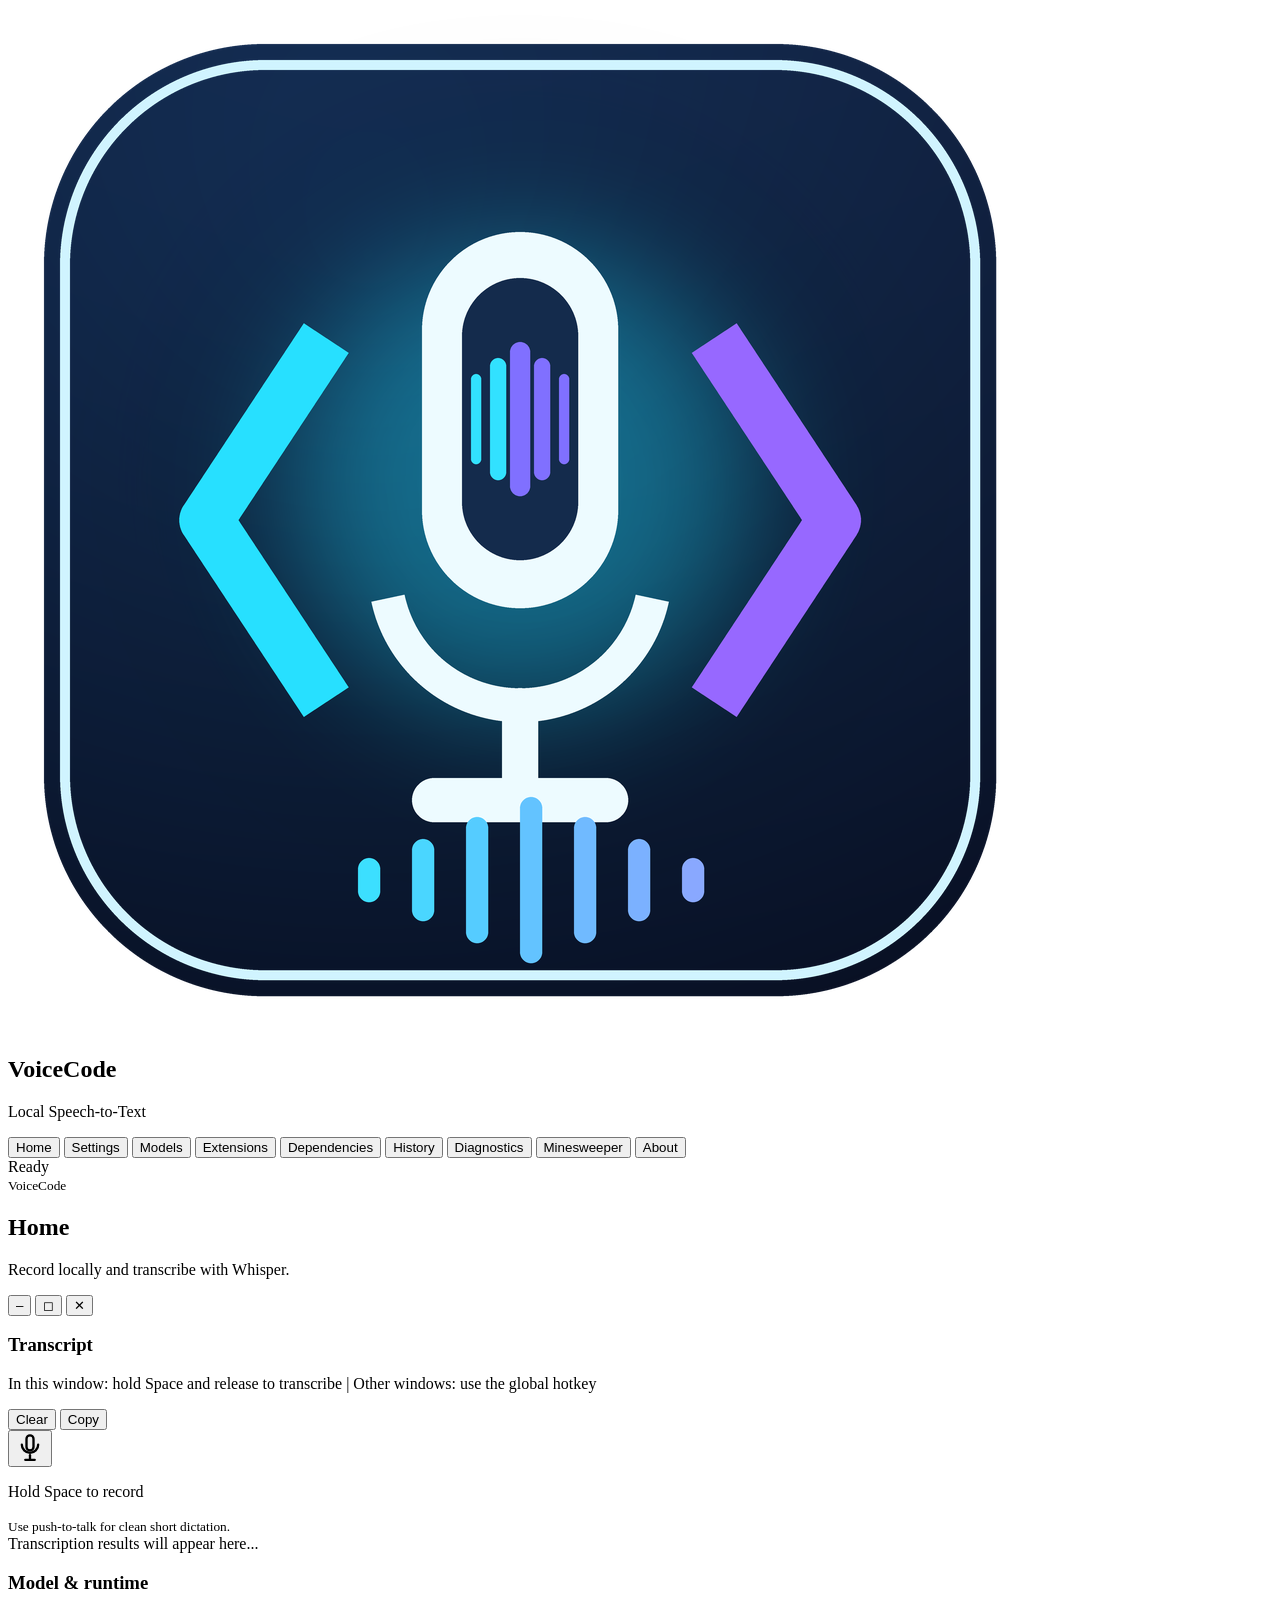
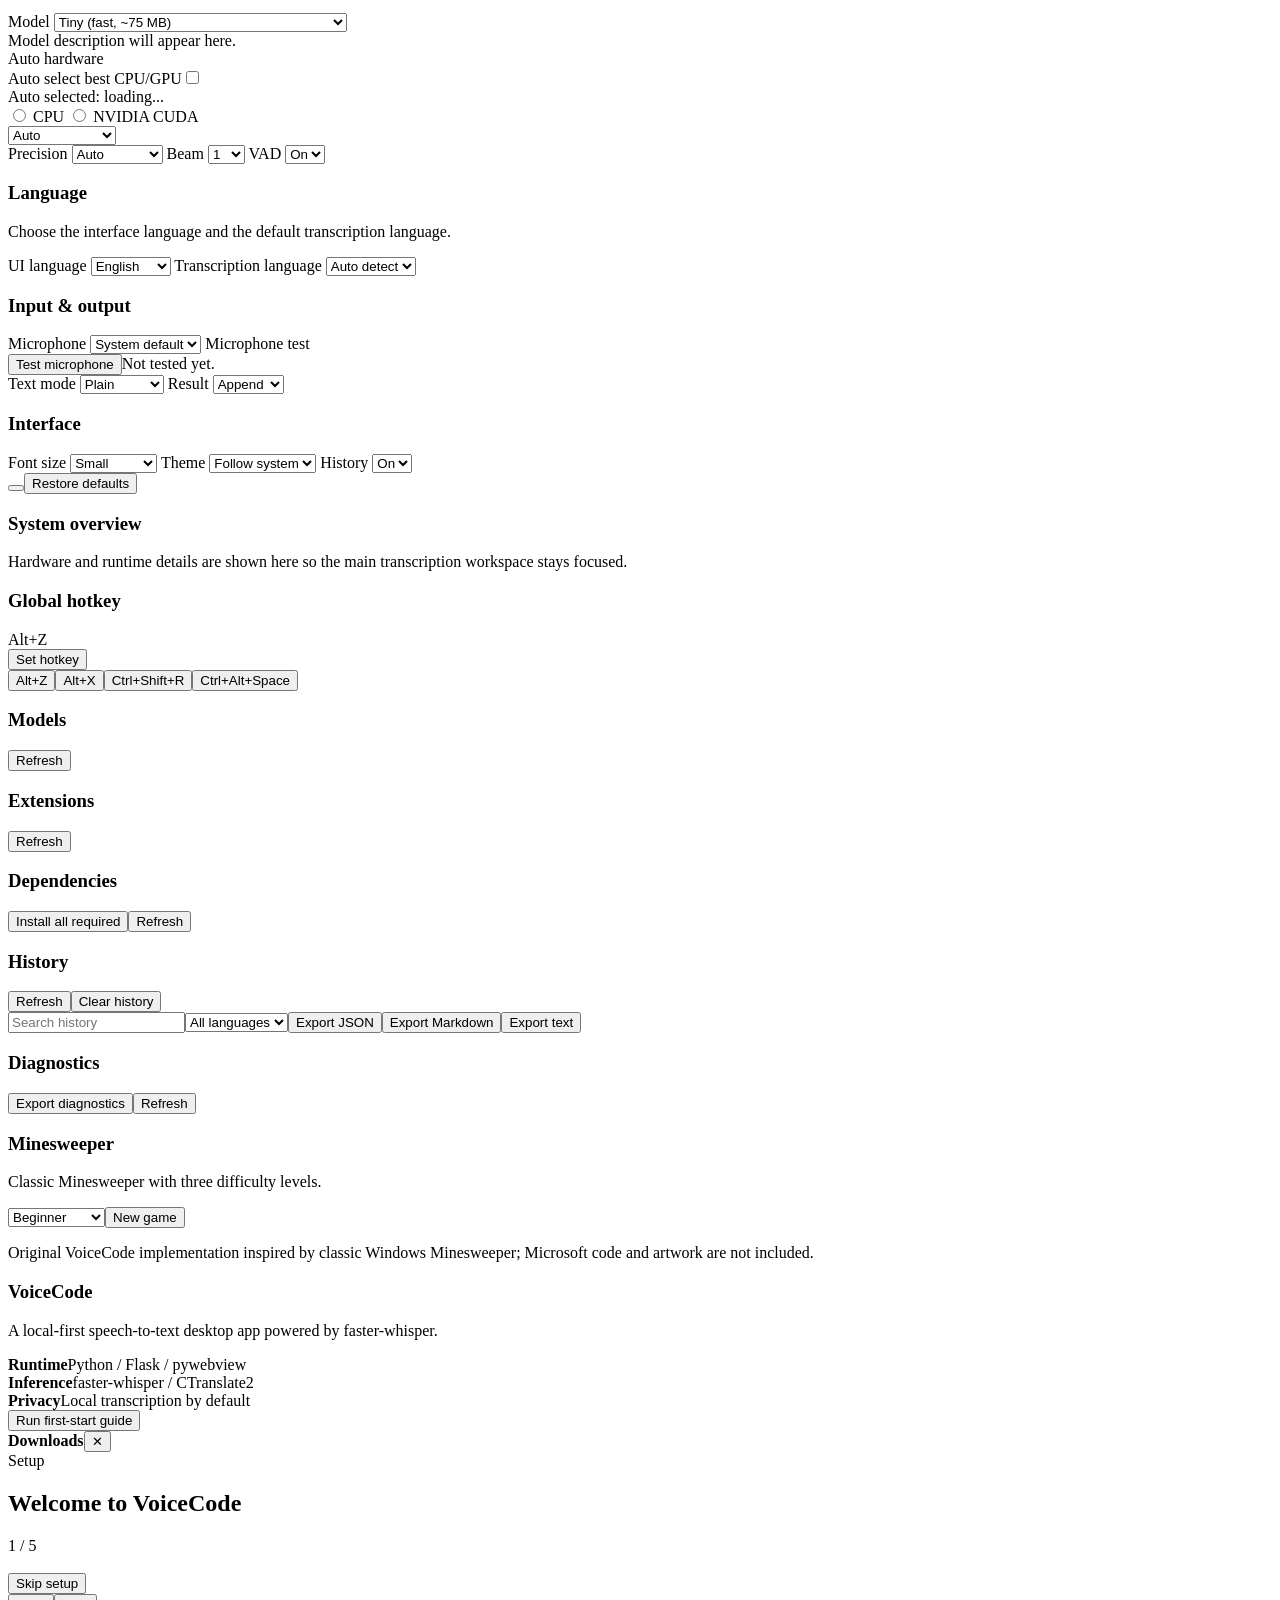
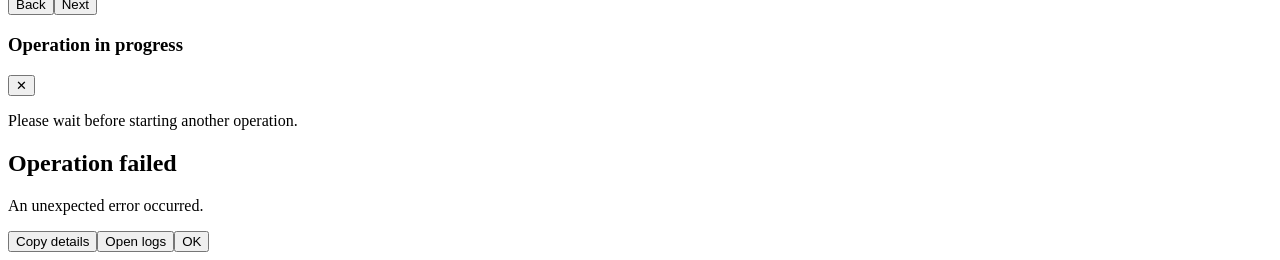
==== static/index.html @ 7b9fa8e2 "v0.2.0" ====
<!DOCTYPE html>
<html lang="en">
<head>
<meta charset="UTF-8">
<meta name="viewport" content="width=device-width, initial-scale=1.0">
<title>VoiceCode</title>
<link rel="icon" type="image/png" href="/static/voicecode-icon.png">
<script>try{const p=localStorage.getItem("voicecode.theme")||"system";const light=matchMedia("(prefers-color-scheme: light)").matches;document.documentElement.dataset.themePreference=p;document.documentElement.dataset.theme=p==="system"?(light?"light":"dark"):p}catch(_){}</script>
<link rel="stylesheet" href="/css/app.css">
</head>
<body>
<div class="app-shell">
  <aside class="sidebar" data-i18n-aria="primary_navigation" aria-label="Primary navigation">
    <div class="brand-block">
      <div class="brand-mark"><img src="/static/voicecode-icon.png" alt=""></div>
      <div>
        <h1>Voice<span>Code</span></h1>
        <p>Local Speech-to-Text</p>
      </div>
    </div>
    <nav class="nav-list">
      <button class="nav-item active" type="button" data-view="home" data-i18n="nav_home">Home</button>
      <button class="nav-item" type="button" data-view="settings" data-i18n="nav_settings">Settings</button>
      <button class="nav-item" type="button" data-view="models" data-i18n="nav_models">Models</button>
      <button class="nav-item" type="button" data-view="extensions" data-i18n="nav_extensions">Extensions</button>
      <button class="nav-item" type="button" data-view="dependencies" data-i18n="nav_dependencies">Dependencies</button>
      <button class="nav-item" type="button" data-view="history" data-i18n="nav_history">History</button>
      <button class="nav-item" type="button" data-view="diagnostics" data-i18n="nav_diagnostics">Diagnostics</button>
      <button class="nav-item" type="button" data-view="games" data-i18n="nav_games">Minesweeper</button>
      <button class="nav-item" type="button" data-view="about" data-i18n="nav_about">About</button>
    </nav>
    <div class="sidebar-footer">
      <div id="status"><div id="dot"></div><span id="slabel" data-i18n="status_ready">Ready</span></div>
      <small id="sidebar-version">VoiceCode</small>
    </div>
  </aside>

  <section class="workspace">
    <header class="topbar">
      <div class="topbar-title">
        <h2 id="view-title" data-i18n="nav_home">Home</h2>
        <p id="view-subtitle" data-i18n="home_subtitle">Record locally and transcribe with Whisper.</p>
      </div>
      <div id="system-status" class="system-status" role="status" aria-live="polite"></div>
      <div class="window-controls" data-i18n-aria="window_controls" aria-label="Window controls">
        <button id="win-min" type="button" data-i18n-title="win_minimize" title="Minimize">&#8211;</button>
        <button id="win-max" type="button" data-i18n-title="win_maximize" title="Maximize">&#9723;</button>
        <button id="win-close" type="button" data-i18n-title="win_close" title="Close">&#10005;</button>
      </div>
    </header>

    <main class="content-scroll" id="content-scroll">
      <section class="view active" id="view-home" data-title-key="nav_home" data-subtitle-key="home_subtitle">
        <div class="hero-grid">
          <section class="panel primary-panel">
            <div class="panel-heading">
              <div>
                <h3 data-i18n="transcript_label">Transcript</h3>
                <p data-i18n="record_help">In this window: hold Space and release to transcribe | Other windows: use the global hotkey</p>
              </div>
              <div class="box-actions">
                <button id="cancel-btn" type="button" style="display:none" data-i18n="cancel">Cancel</button>
                <button id="clear-btn" type="button" data-i18n="clear">Clear</button>
                <button id="copy-btn" type="button" data-i18n="copy">Copy</button>
              </div>
            </div>
            <div class="rec-row">
              <button id="rec-btn" type="button" data-i18n-title="record_button_title" title="Hold Space to record, release to transcribe">
                <svg width="28" height="28" viewBox="0 0 24 24" fill="none" stroke="currentColor" stroke-width="2" stroke-linecap="round" stroke-linejoin="round" aria-hidden="true">
                  <rect x="9" y="2" width="6" height="13" rx="3"></rect><path d="M5 10a7 7 0 0 0 14 0"></path><line x1="12" y1="19" x2="12" y2="23"></line><line x1="8" y1="23" x2="16" y2="23"></line>
                </svg>
              </button>
              <div class="rec-info">
                <p id="rec-label" data-i18n="record_idle">Hold Space to record</p>
                <small data-i18n="home_hint">Use push-to-talk for clean short dictation.</small>
              </div>
            </div>
            <div id="transcript"><span class="placeholder" data-i18n="transcript_placeholder">Transcription results will appear here...</span></div>
            <div id="dbg" class="debug"></div>
          </section>

        </div>
      </section>

      <section class="view" id="view-settings" data-title-key="nav_settings" data-subtitle-key="settings_subtitle">
        <div class="settings-grid">
          <section class="panel">
            <h3 data-i18n="settings_model_runtime">Model & runtime</h3>
            <div class="form-grid">
              <label for="model" data-i18n="label_model">Model</label>
              <select id="model">
                <option value="tiny" data-i18n="model_tiny">Tiny (fast, ~75 MB)</option>
                <option value="base" data-i18n="model_base">Base (recommended, ~150 MB)</option>
                <option value="small" data-i18n="model_small">Small (more accurate, ~500 MB)</option>
                <option value="medium" data-i18n="model_medium">Medium (high accuracy, ~1.5 GB)</option>
                <option value="large-v3" data-i18n="model_large_v3">Large v3 (best accuracy, GPU recommended)</option>
                <option value="large-v3-turbo" data-i18n="model_large_v3_turbo">Large v3 turbo (newest, faster)</option>
                <option value="distil-large-v3" data-i18n="model_distil_large_v3">Distil large v3 (fast GPU model)</option>
              </select>
              <div id="model-description" class="help-text">Model description will appear here.</div><div id="model-button-list" class="model-button-list"></div>
              <label for="auto-device-toggle" data-i18n="label_auto_device">Auto hardware</label>
              <div class="device-mode-card">
                <label class="switch-row"><span data-i18n="auto_device_toggle">Auto select best CPU/GPU</span><input id="auto-device-toggle" type="checkbox"><span class="switch-slider"></span></label>
                <div id="auto-device-current" class="device-current">Auto selected: loading...</div>
                <div id="device-manual-options" class="manual-device-options">
                  <label><input type="radio" name="device-choice" value="cpu"> <span data-i18n="device_cpu">CPU</span></label>
                  <label><input type="radio" name="device-choice" value="cuda"> <span data-i18n="device_cuda">NVIDIA CUDA</span></label>
                </div>
                <select id="device" class="hidden-select" aria-hidden="true"><option value="auto" data-i18n="device_auto">Auto</option><option value="cpu" data-i18n="device_cpu">CPU</option><option value="cuda" data-i18n="device_cuda">NVIDIA CUDA</option></select>
              </div>
              <label for="compute-type" data-i18n="label_compute_type">Precision</label>
              <select id="compute-type"><option value="auto" data-i18n="compute_auto">Auto</option><option value="int8">int8</option><option value="float16">float16</option><option value="float32">float32</option><option value="int8_float16">int8_float16</option></select>
              <label for="beam-size" data-i18n="label_beam_size">Beam</label>
              <select id="beam-size"><option value="1">1</option><option value="3">3</option><option value="5">5</option><option value="8">8</option><option value="10">10</option></select>
              <label for="vad-filter" data-i18n="label_vad_filter">VAD</label>
              <select id="vad-filter"><option value="true" data-i18n="vad_on">On</option><option value="false" data-i18n="vad_off">Off</option></select>
            </div>
          </section>

          <section class="panel language-panel">
            <div class="panel-heading compact"><div><h3 data-i18n="settings_language">Language</h3><p data-i18n="settings_language_hint">Choose the interface language and the default transcription language.</p></div></div>
            <div class="form-grid language-form-grid">
              <label for="uilang" data-i18n="label_ui_language">UI language</label>
              <select id="uilang"><option value="en" data-i18n="ui_language_en">English</option><option value="zh" data-i18n="ui_language_zh">Chinese</option><option value="ja" data-i18n="ui_language_ja">Japanese</option></select>
              <label for="lang" data-i18n="label_transcription_language">Transcription language</label>
              <select id="lang"><option value="auto" data-i18n="lang_auto">Auto detect</option><option value="zh" data-i18n="lang_zh">Chinese</option><option value="en" data-i18n="lang_en">English</option><option value="ja" data-i18n="lang_ja">Japanese</option></select>
            </div>
          </section>

          <section class="panel">
            <h3 data-i18n="settings_input_output">Input & output</h3>
            <div class="form-grid">
              <label for="audio-device" data-i18n="label_audio_device">Microphone</label>
              <select id="audio-device"><option value="" data-i18n="audio_default">System default</option></select>
              <label for="mic-test-btn" data-i18n="mic_test">Microphone test</label>
              <div class="mic-test-card"><div class="button-row"><button class="sm" id="mic-test-btn" type="button" data-i18n="mic_test_start">Test microphone</button><span id="mic-test-status" class="muted-text" data-i18n="mic_test_idle">Not tested yet.</span></div><div class="mic-level-track" aria-hidden="true"><div id="mic-level-bar" class="mic-level-bar"></div></div></div>
              <label for="text-mode" data-i18n="label_text_mode">Text mode</label>
              <select id="text-mode"><option value="plain" data-i18n="text_plain">Plain</option><option value="coding" data-i18n="text_coding">Coding</option><option value="markdown" data-i18n="text_markdown">Markdown</option><option value="prompt" data-i18n="text_prompt">Prompt</option></select>
              <label for="appendmode" data-i18n="label_result_mode">Result</label>
              <select id="appendmode"><option value="append" data-i18n="mode_append">Append</option><option value="replace" data-i18n="mode_replace">Replace</option></select>
            </div>
          </section>

          <section class="panel">
            <h3 data-i18n="settings_interface">Interface</h3>
            <div class="form-grid">
              <label for="fsize" data-i18n="label_font_size">Font size</label>
              <select id="fsize"><option value="0.85rem" data-i18n="font_small">Small</option><option value="1rem" data-i18n="font_medium">Medium</option><option value="1.2rem" data-i18n="font_large">Large</option><option value="1.5rem" data-i18n="font_xlarge">Extra large</option></select>
              <label for="theme" data-i18n="label_theme">Theme</label>
              <select id="theme"><option value="system" data-i18n="theme_system">Follow system</option><option value="dark" data-i18n="theme_dark">Dark</option><option value="light" data-i18n="theme_light">Light</option></select>
              <label for="history-enabled" data-i18n="label_history">History</label>
              <select id="history-enabled"><option value="true" data-i18n="history_on">On</option><option value="false" data-i18n="history_off">Off</option></select>
            </div>
            <div class="button-row"><button class="sm" id="topbtn" type="button"></button><button class="sm danger" id="reset-defaults-btn" type="button" data-i18n="restore_defaults">Restore defaults</button></div>
          </section>

          <section class="panel system-settings-panel">
            <div class="panel-heading compact"><div><h3 data-i18n="system_overview">System overview</h3><p data-i18n="system_overview_settings_hint">Hardware and runtime details are shown here so the main transcription workspace stays focused.</p></div></div>
            <div id="perf" class="perf-grid"></div>
            <div id="home-metrics" class="metric-cards"></div>
          </section>

          <section class="panel hk-row">
            <h3 data-i18n="label_global_hotkey">Global hotkey</h3>
            <div id="hk-display">Alt+Z</div>
            <button class="sm" id="hk-record-btn" type="button" data-i18n="set_hotkey">Set hotkey</button>
            <div class="hk-presets"><button class="hk-preset" type="button" data-mods="alt" data-key="z">Alt+Z</button><button class="hk-preset" type="button" data-mods="alt" data-key="x">Alt+X</button><button class="hk-preset" type="button" data-mods="ctrl,shift" data-key="r">Ctrl+Shift+R</button><button class="hk-preset" type="button" data-mods="ctrl,alt" data-key="space">Ctrl+Alt+Space</button></div>
          </section>
        </div>
      </section>

      <section class="view" id="view-models" data-title-key="nav_models" data-subtitle-key="models_subtitle"><section class="panel"><div class="panel-heading"><div><h3 data-i18n="models">Models</h3><p id="models-cache-dir" class="muted-text"></p></div><button class="sm" id="models-refresh" type="button" data-i18n="refresh">Refresh</button></div><div id="models-list" class="managed-model-list"></div></section></section>
      <section class="view" id="view-extensions" data-title-key="nav_extensions" data-subtitle-key="extensions_subtitle"><section class="panel"><div class="panel-heading"><h3 data-i18n="nav_extensions">Extensions</h3><button class="sm" id="extensions-refresh" type="button" data-i18n="refresh">Refresh</button></div><div id="extensions-list" class="list-panel"></div></section></section>
      <section class="view" id="view-dependencies" data-title-key="nav_dependencies" data-subtitle-key="dependencies_subtitle"><section class="panel"><div class="panel-heading"><div><h3 data-i18n="dependencies">Dependencies</h3><p id="dependency-dir" class="muted-text"></p></div><div class="button-row"><button class="sm" id="dependencies-install-required" type="button" data-i18n="dependency_install_all_required">Install all required</button><button class="sm" id="dependencies-refresh" type="button" data-i18n="refresh">Refresh</button></div></div><div id="dependencies-list" class="dependency-list"></div></section></section>
      <section class="view" id="view-history" data-title-key="nav_history" data-subtitle-key="history_subtitle"><section class="panel"><div class="panel-heading"><div><h3 data-i18n="history">History</h3><p id="history-summary" class="muted-text"></p></div><div class="button-row"><button class="sm" id="history-btn" type="button" data-i18n="refresh">Refresh</button><button class="sm danger" id="clear-history-btn" type="button" data-i18n="clear_history">Clear history</button></div></div><div class="history-toolbar"><input id="history-search" type="search" data-i18n-placeholder="history_search_placeholder" placeholder="Search history"><select id="history-language"><option value="" data-i18n="history_filter_all_languages">All languages</option><option value="auto" data-i18n="lang_auto">Auto detect</option><option value="zh" data-i18n="lang_zh">Chinese</option><option value="en" data-i18n="lang_en">English</option><option value="ja" data-i18n="lang_ja">Japanese</option></select><button class="sm" id="history-export-json" type="button" data-format="json" data-i18n="export_json">Export JSON</button><button class="sm" id="history-export-md" type="button" data-format="md" data-i18n="export_markdown">Export Markdown</button><button class="sm" id="history-export-txt" type="button" data-format="txt" data-i18n="export_text">Export text</button></div><div id="history-list" class="list-panel"></div></section></section>
      <section class="view" id="view-diagnostics" data-title-key="nav_diagnostics" data-subtitle-key="diagnostics_subtitle"><section class="panel"><div class="panel-heading"><h3 data-i18n="diagnostics">Diagnostics</h3><div class="button-row"><button class="sm" id="diagnostics-export" type="button" data-i18n="diagnostics_export">Export diagnostics</button><button class="sm" id="diagnostics-btn" type="button" data-i18n="refresh">Refresh</button></div></div><pre id="diagnostics-output" class="code-output"></pre></section></section>
      <section class="view" id="view-games" data-title-key="nav_games" data-subtitle-key="games_subtitle"><section class="panel games-panel"><div class="panel-heading compact"><div><h3 data-i18n="game_minesweeper">Minesweeper</h3><p data-i18n="games_minesweeper_only_hint">Classic Minesweeper with three difficulty levels.</p></div></div><div id="game-minesweeper" class="game-stage"><div class="game-toolbar"><select id="mine-level"><option value="9x9x10" data-i18n="game_beginner">Beginner</option><option value="16x16x40" data-i18n="game_intermediate">Intermediate</option><option value="16x30x99" data-i18n="game_expert">Expert</option></select><button id="mine-new" class="sm" type="button" data-i18n="game_new">New game</button><span id="mine-status"></span></div><div id="mine-board" class="mine-board"></div></div><p class="game-legal" data-i18n="games_original_notice">Original VoiceCode implementation inspired by classic Windows Minesweeper; Microsoft code and artwork are not included.</p></section></section>
      <section class="view" id="view-about" data-title-key="nav_about" data-subtitle-key="about_subtitle"><section class="panel about-panel"><h3>VoiceCode</h3><p data-i18n="about_text">A local-first speech-to-text desktop app powered by faster-whisper.</p><div class="info-grid"><div><strong>Runtime</strong><span>Python / Flask / pywebview</span></div><div><strong>Inference</strong><span>faster-whisper / CTranslate2</span></div><div><strong>Privacy</strong><span>Local transcription by default</span></div><button id="rerun-onboarding" class="sm" type="button" data-i18n="onboarding_open_again">Run first-start guide</button></div></section></section>
    </main>
  </section>
</div>


<aside id="download-center" class="download-center" aria-live="polite"><div class="download-center-head"><strong id="download-center-title" data-i18n="downloads">Downloads</strong><button id="download-center-close" type="button" aria-label="Close">&#10005;</button></div><div id="download-center-detail"></div><div class="download-center-track"><span id="download-center-bar"></span></div></aside>

<div id="onboarding-overlay" class="onboarding-overlay" role="dialog" aria-modal="true" aria-labelledby="onboarding-title" aria-hidden="true">
  <div class="onboarding-dialog">
    <header class="onboarding-header"><div><span class="eyebrow" data-i18n="setup">Setup</span><h2 id="onboarding-title" data-i18n="onboarding_title">Welcome to VoiceCode</h2></div><span id="onboarding-step-count">1 / 5</span></header>
    <div class="onboarding-progress" aria-hidden="true"><span class="onboarding-dot active"></span><span class="onboarding-dot"></span><span class="onboarding-dot"></span><span class="onboarding-dot"></span><span class="onboarding-dot"></span></div>
    <section class="onboarding-content"><h3 id="onboarding-step-title" tabindex="-1"></h3><div id="onboarding-body"></div></section>
    <footer class="onboarding-actions"><button id="onboarding-skip" class="secondary" type="button" data-i18n="onboarding_skip">Skip setup</button><div><button id="onboarding-back" class="secondary" type="button" data-i18n="onboarding_back">Back</button><button id="onboarding-next" class="primary" type="button" data-i18n="onboarding_next">Next</button></div></footer>
  </div>
</div>

<div id="progress-overlay" class="progress-overlay" aria-hidden="true">
  <div class="progress-dialog">
    <div class="progress-head"><h3 id="progress-title" data-i18n="operation_in_progress">Operation in progress</h3><button id="progress-close" type="button" data-i18n-aria="close" aria-label="Close">&#10005;</button></div>
    <p id="progress-detail" role="status" aria-live="polite" data-i18n="please_wait">Please wait before starting another operation.</p>
    <div class="progress-track"><div id="progress-bar" class="progress-bar"></div></div>
  </div>
</div>

<div id="error-modal" class="modal-backdrop" role="dialog" aria-modal="true" aria-labelledby="error-title" aria-hidden="true"><div class="modal"><h2 id="error-title" data-i18n="operation_failed">Operation failed</h2><p id="error-message">An unexpected error occurred.</p><div class="modal-actions"><button class="secondary" id="error-copy" type="button" data-i18n="copy_details">Copy details</button><button class="secondary" id="error-open-logs" type="button" data-i18n="open_logs">Open logs</button><button id="error-close" type="button" data-i18n="ok">OK</button></div></div></div>
<script src="/js/dom.js"></script><script src="/js/modal.js"></script><script src="/js/config.js"></script><script src="/js/hotkey.js"></script><script src="/js/settings.js"></script><script src="/js/recorder.js"></script><script src="/js/history.js"></script><script src="/js/models.js"></script><script src="/js/status.js"></script><script src="/js/games.js"></script><script type="module" src="/js/app.js"></script>
</body>
</html>
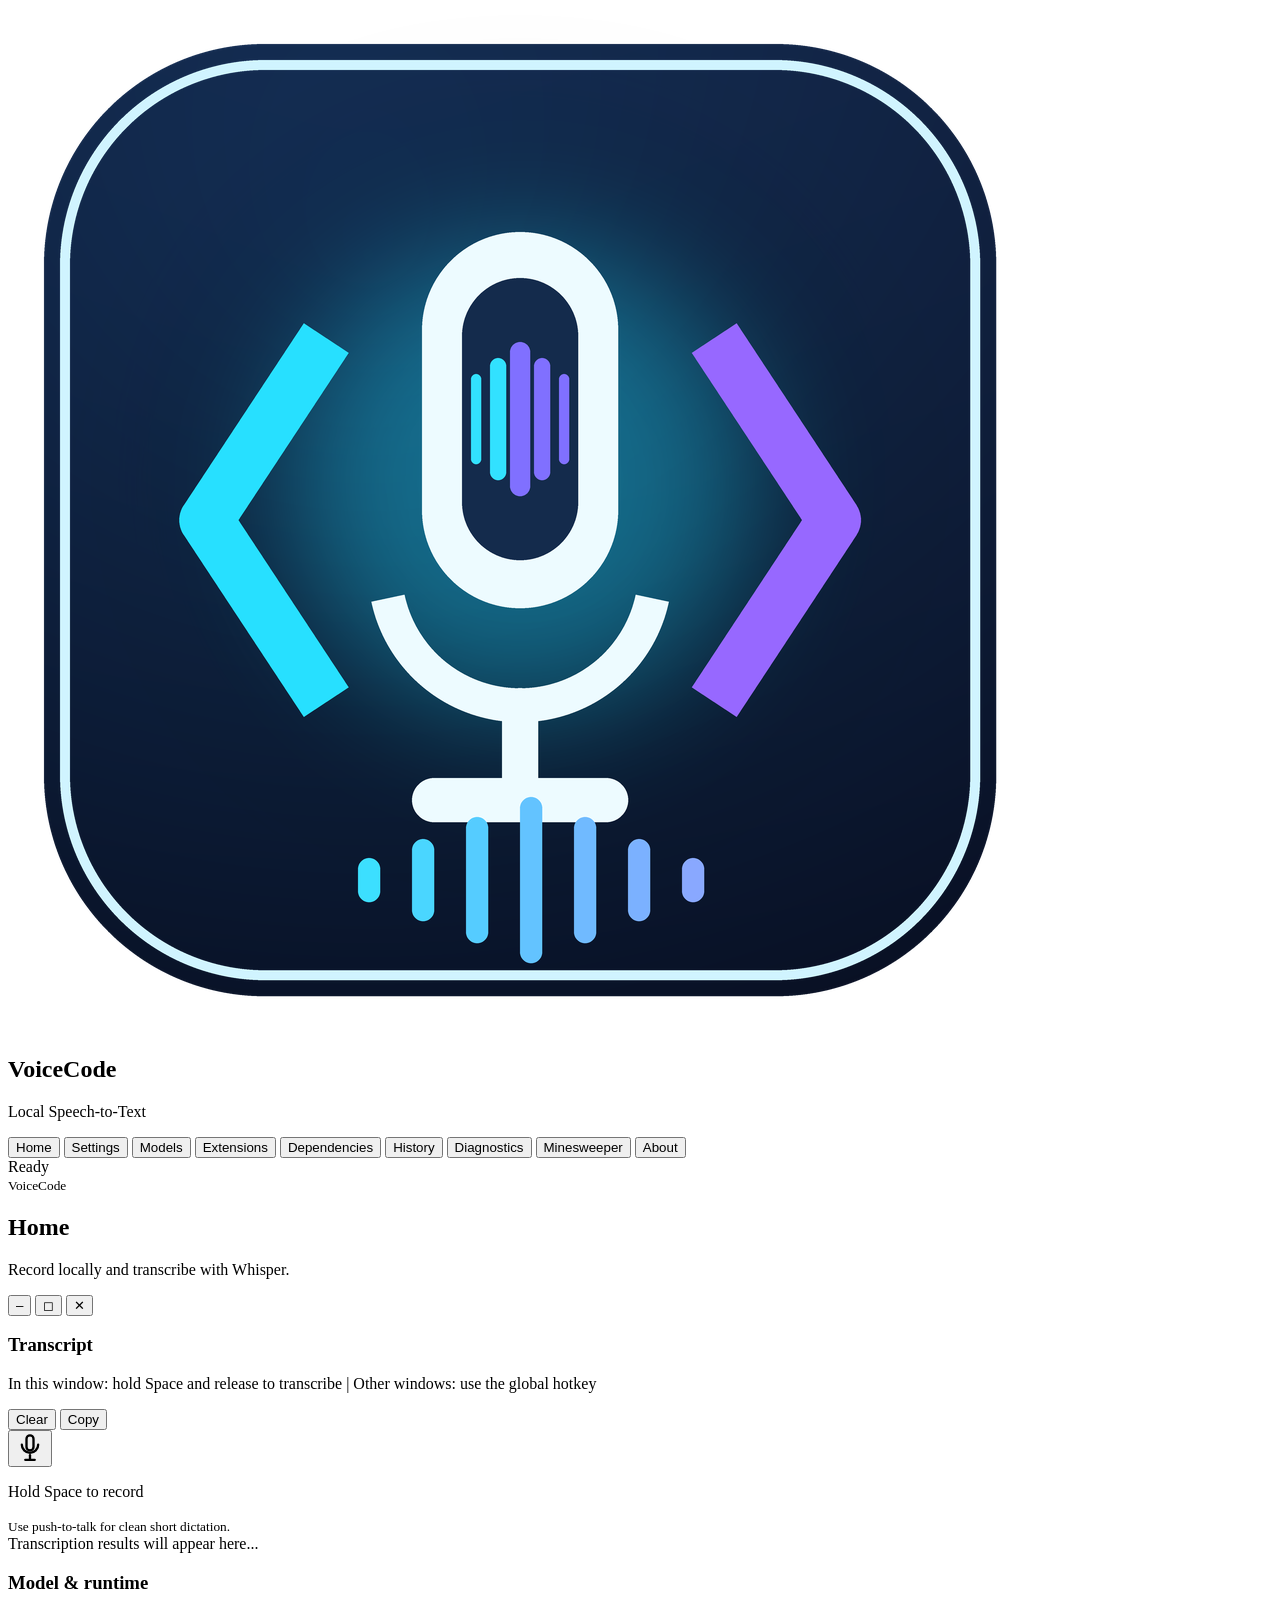
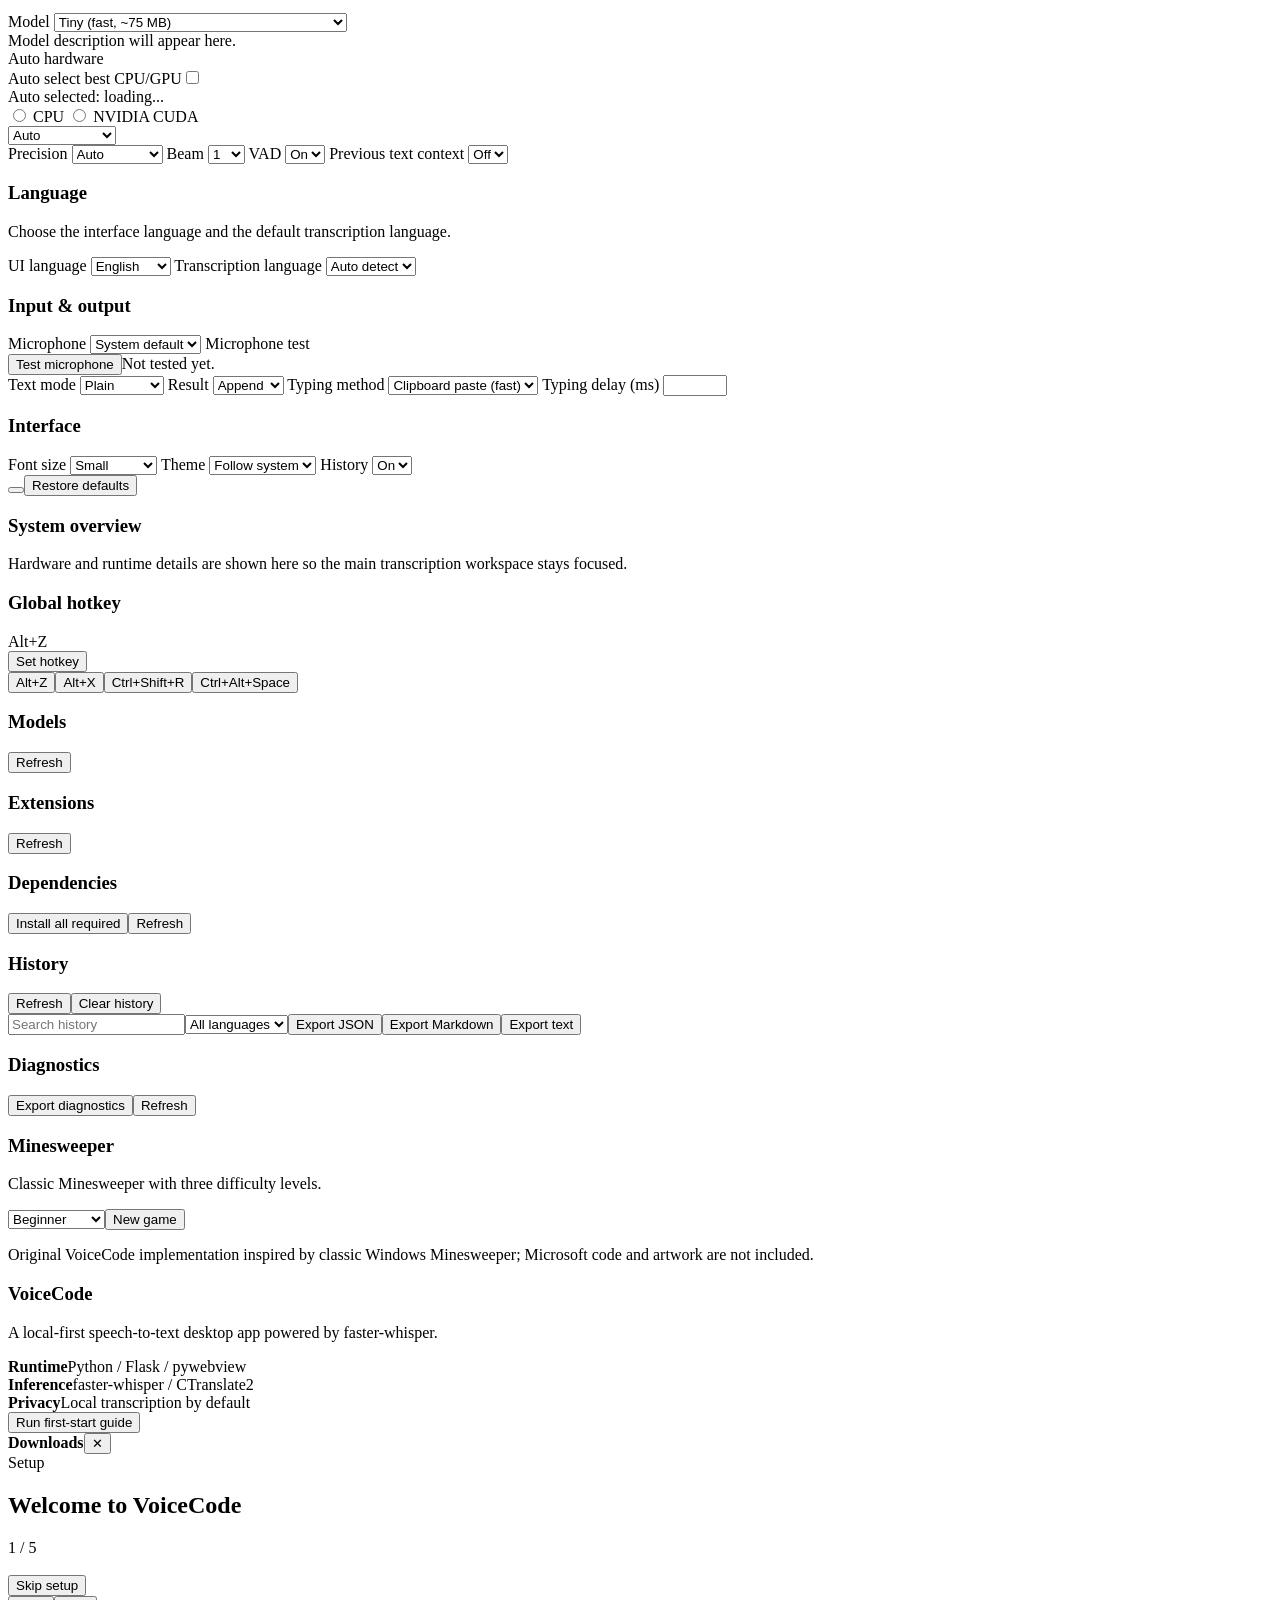
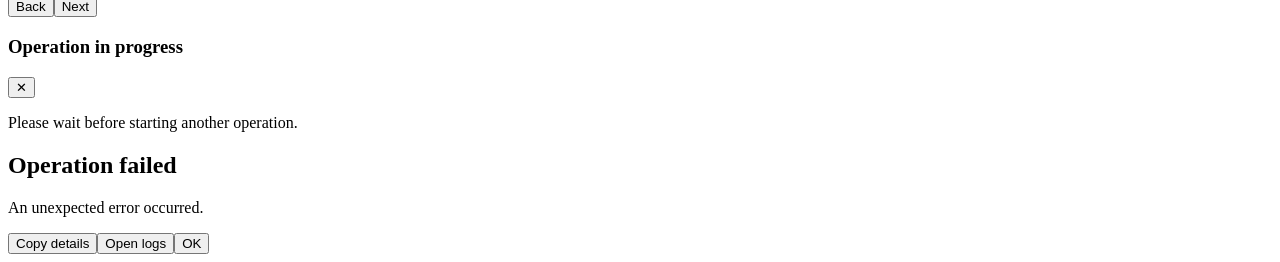
==== commit 6f7d8cec: "feat: clipboard typing delivery with configurable decode conditioning" ====
--- a/static/index.html
+++ b/static/index.html
@@ -5,7 +5,7 @@
 <meta name="viewport" content="width=device-width, initial-scale=1.0">
 <title>VoiceCode</title>
 <link rel="icon" type="image/png" href="/static/voicecode-icon.png">
-<script>try{const p=localStorage.getItem("voicecode.theme")||"system";const light=matchMedia("(prefers-color-scheme: light)").matches;document.documentElement.dataset.themePreference=p;document.documentElement.dataset.theme=p==="system"?(light?"light":"dark"):p}catch(_){}</script>
+<script src="/js/theme-bootstrap.js"></script>
 <link rel="stylesheet" href="/css/app.css">
 </head>
 <body>
@@ -114,6 +114,8 @@
               <select id="beam-size"><option value="1">1</option><option value="3">3</option><option value="5">5</option><option value="8">8</option><option value="10">10</option></select>
               <label for="vad-filter" data-i18n="label_vad_filter">VAD</label>
               <select id="vad-filter"><option value="true" data-i18n="vad_on">On</option><option value="false" data-i18n="vad_off">Off</option></select>
+              <label for="condition-on-previous-text" data-i18n="label_condition_on_previous_text">Previous text context</label>
+              <select id="condition-on-previous-text"><option value="false" data-i18n="vad_off">Off</option><option value="true" data-i18n="vad_on">On</option></select>
             </div>
           </section>
 
@@ -138,6 +140,10 @@
               <select id="text-mode"><option value="plain" data-i18n="text_plain">Plain</option><option value="coding" data-i18n="text_coding">Coding</option><option value="markdown" data-i18n="text_markdown">Markdown</option><option value="prompt" data-i18n="text_prompt">Prompt</option></select>
               <label for="appendmode" data-i18n="label_result_mode">Result</label>
               <select id="appendmode"><option value="append" data-i18n="mode_append">Append</option><option value="replace" data-i18n="mode_replace">Replace</option></select>
+              <label for="typing-mode" data-i18n="label_typing_mode">Typing method</label>
+              <select id="typing-mode"><option value="clipboard" data-i18n="typing_clipboard">Clipboard paste (fast)</option><option value="keystrokes" data-i18n="typing_keystrokes">Simulated keystrokes</option></select>
+              <label for="typing-delay" data-i18n="label_typing_delay_ms">Typing delay (ms)</label>
+              <input id="typing-delay" type="number" min="0" max="5000" step="10">
             </div>
           </section>
 
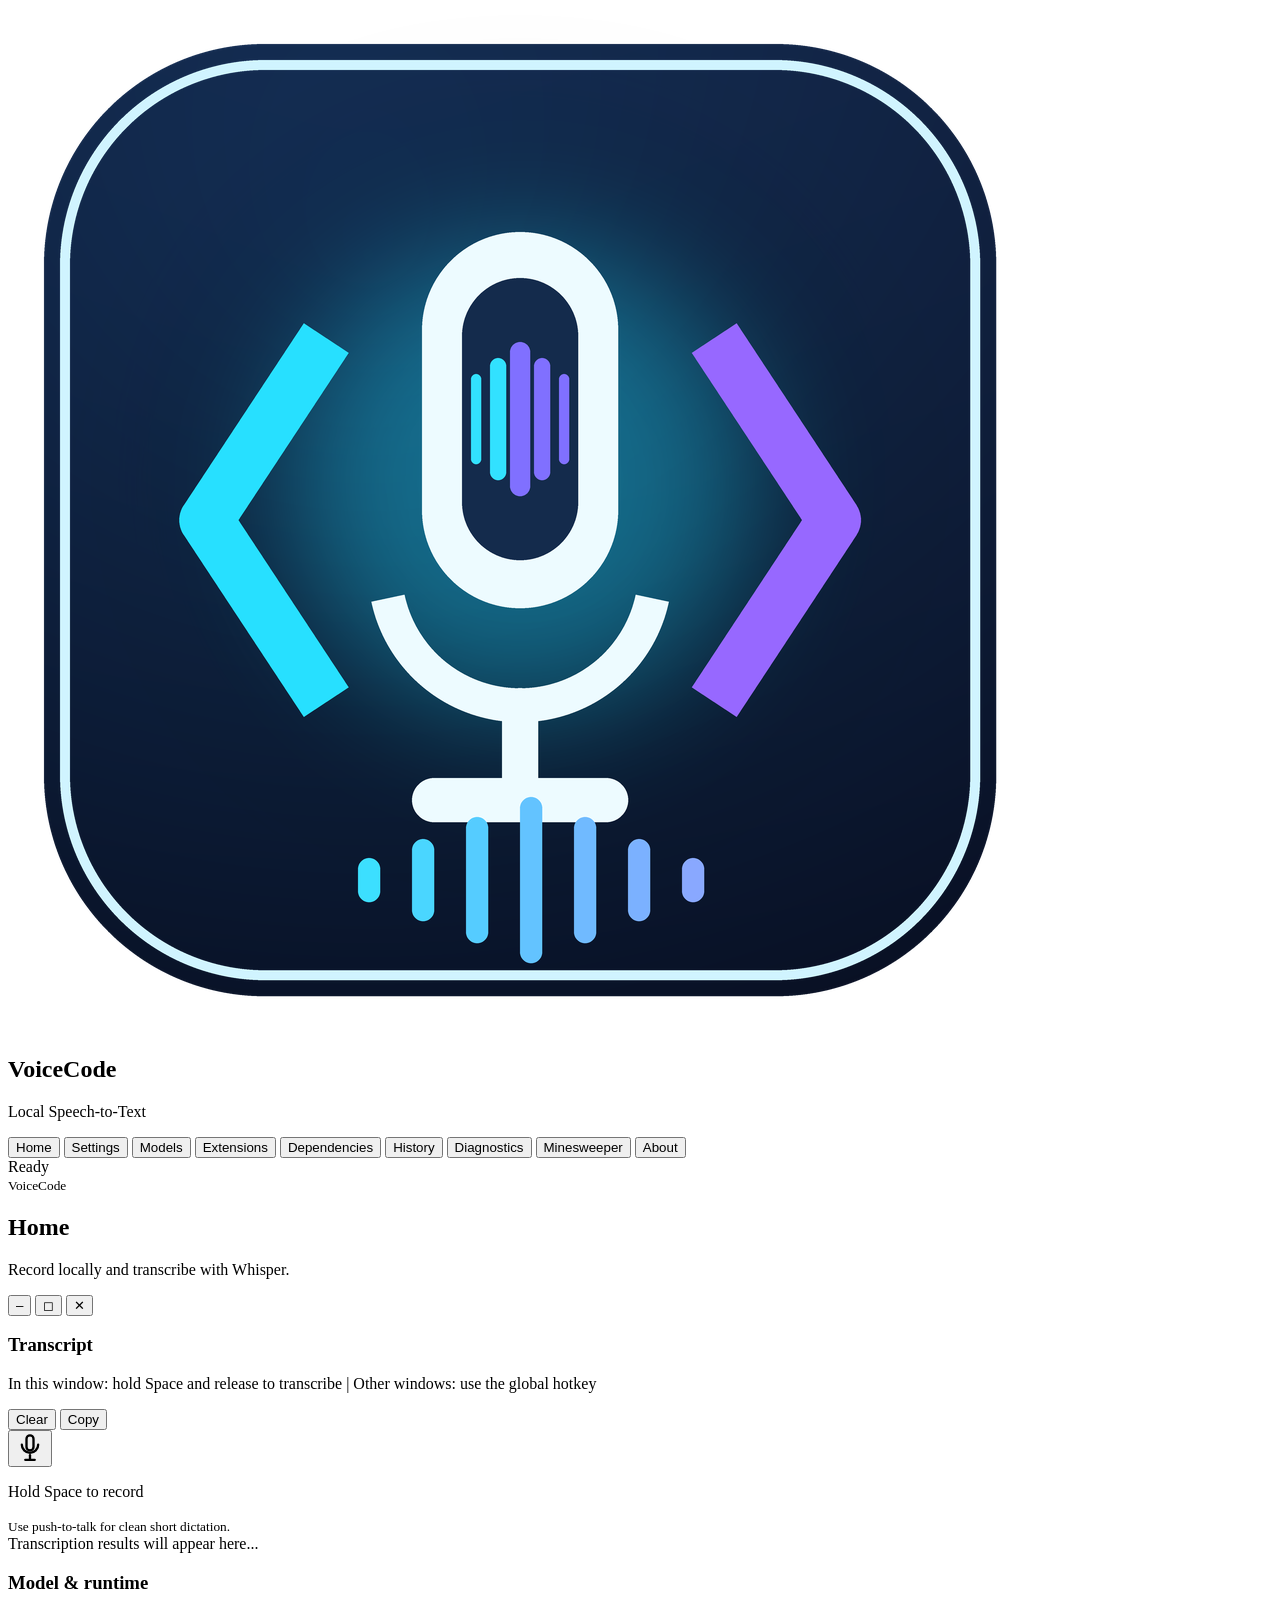
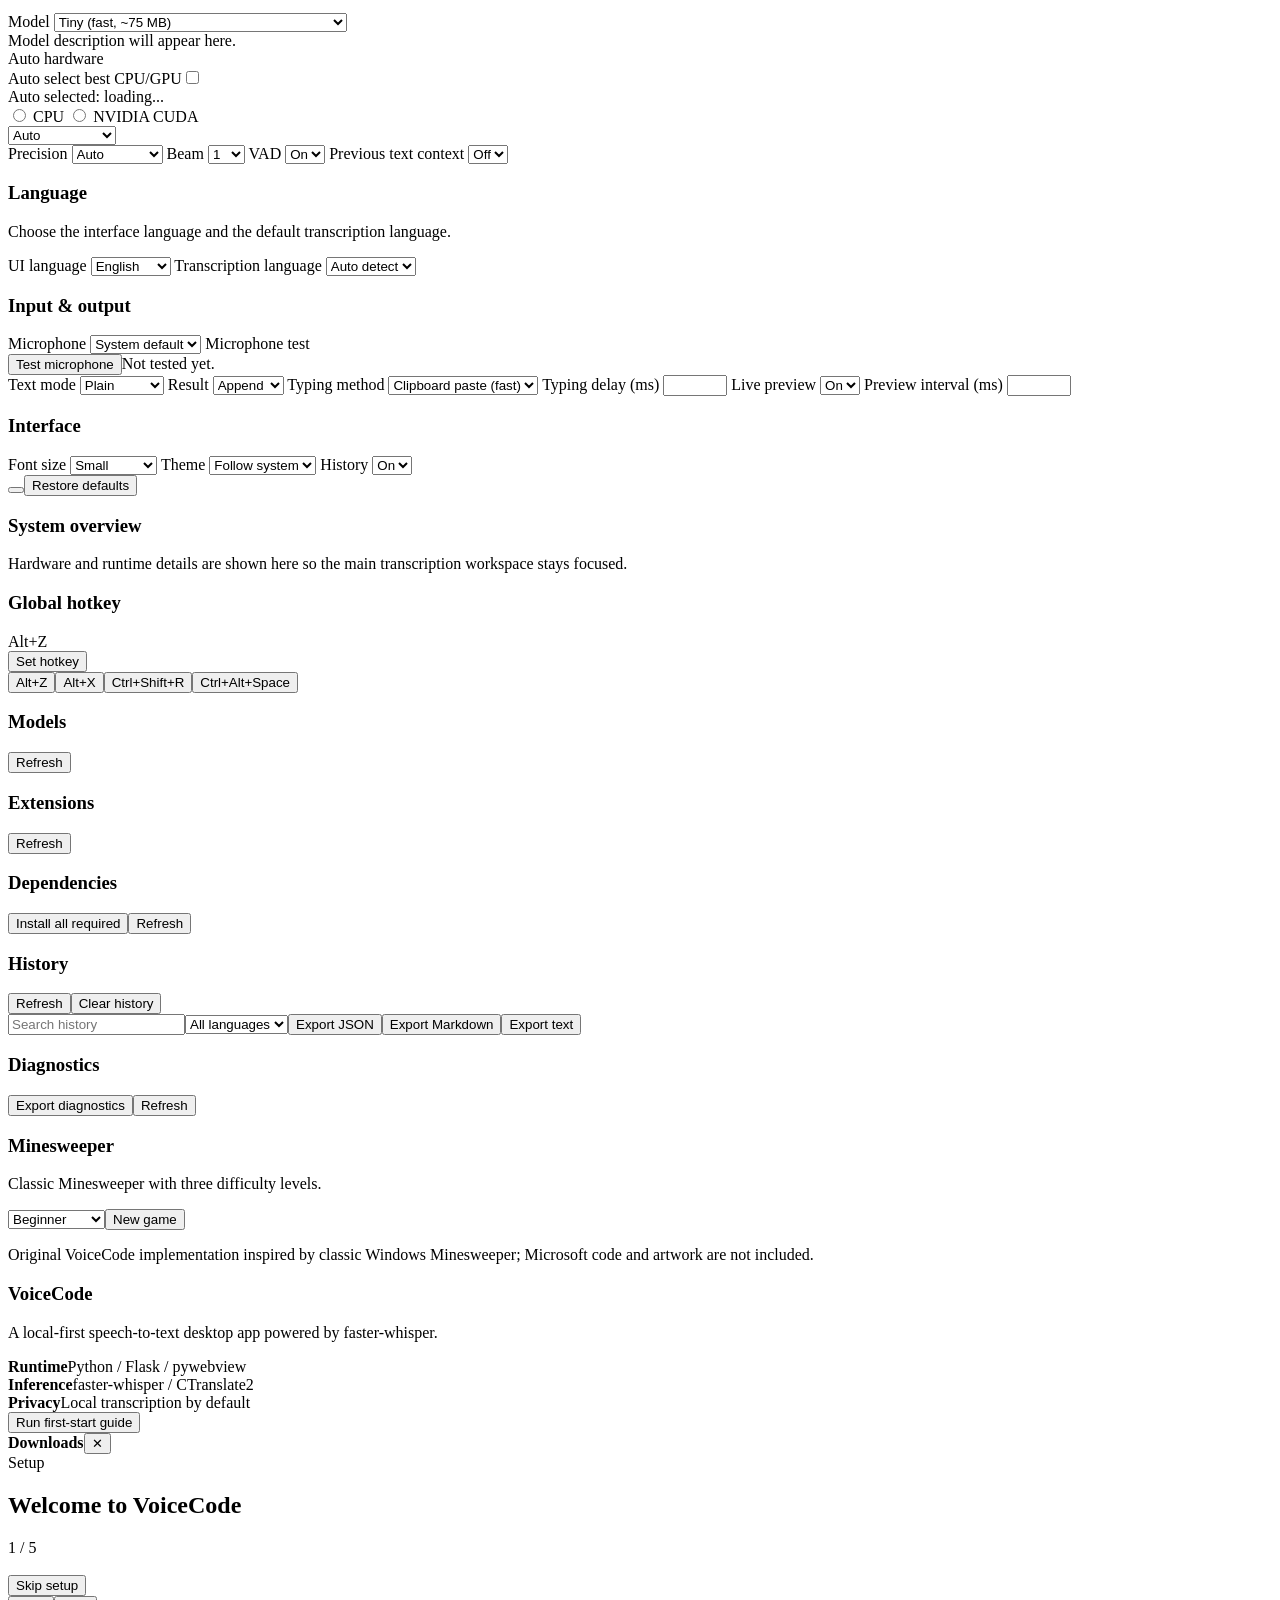
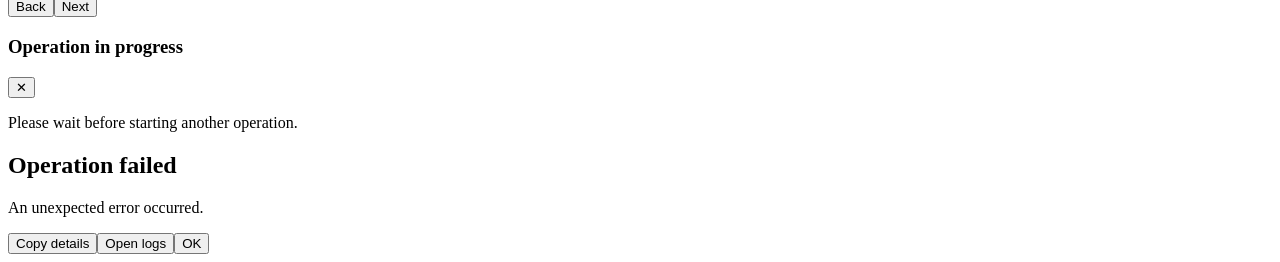
==== commit a4a90d73: "feat: live partial transcription preview while recording" ====
--- a/static/index.html
+++ b/static/index.html
@@ -144,6 +144,10 @@
               <select id="typing-mode"><option value="clipboard" data-i18n="typing_clipboard">Clipboard paste (fast)</option><option value="keystrokes" data-i18n="typing_keystrokes">Simulated keystrokes</option></select>
               <label for="typing-delay" data-i18n="label_typing_delay_ms">Typing delay (ms)</label>
               <input id="typing-delay" type="number" min="0" max="5000" step="10">
+              <label for="partial-results" data-i18n="label_partial_results">Live preview</label>
+              <select id="partial-results"><option value="true" data-i18n="vad_on">On</option><option value="false" data-i18n="vad_off">Off</option></select>
+              <label for="partial-interval" data-i18n="label_partial_interval_ms">Preview interval (ms)</label>
+              <input id="partial-interval" type="number" min="200" max="5000" step="50">
             </div>
           </section>
 
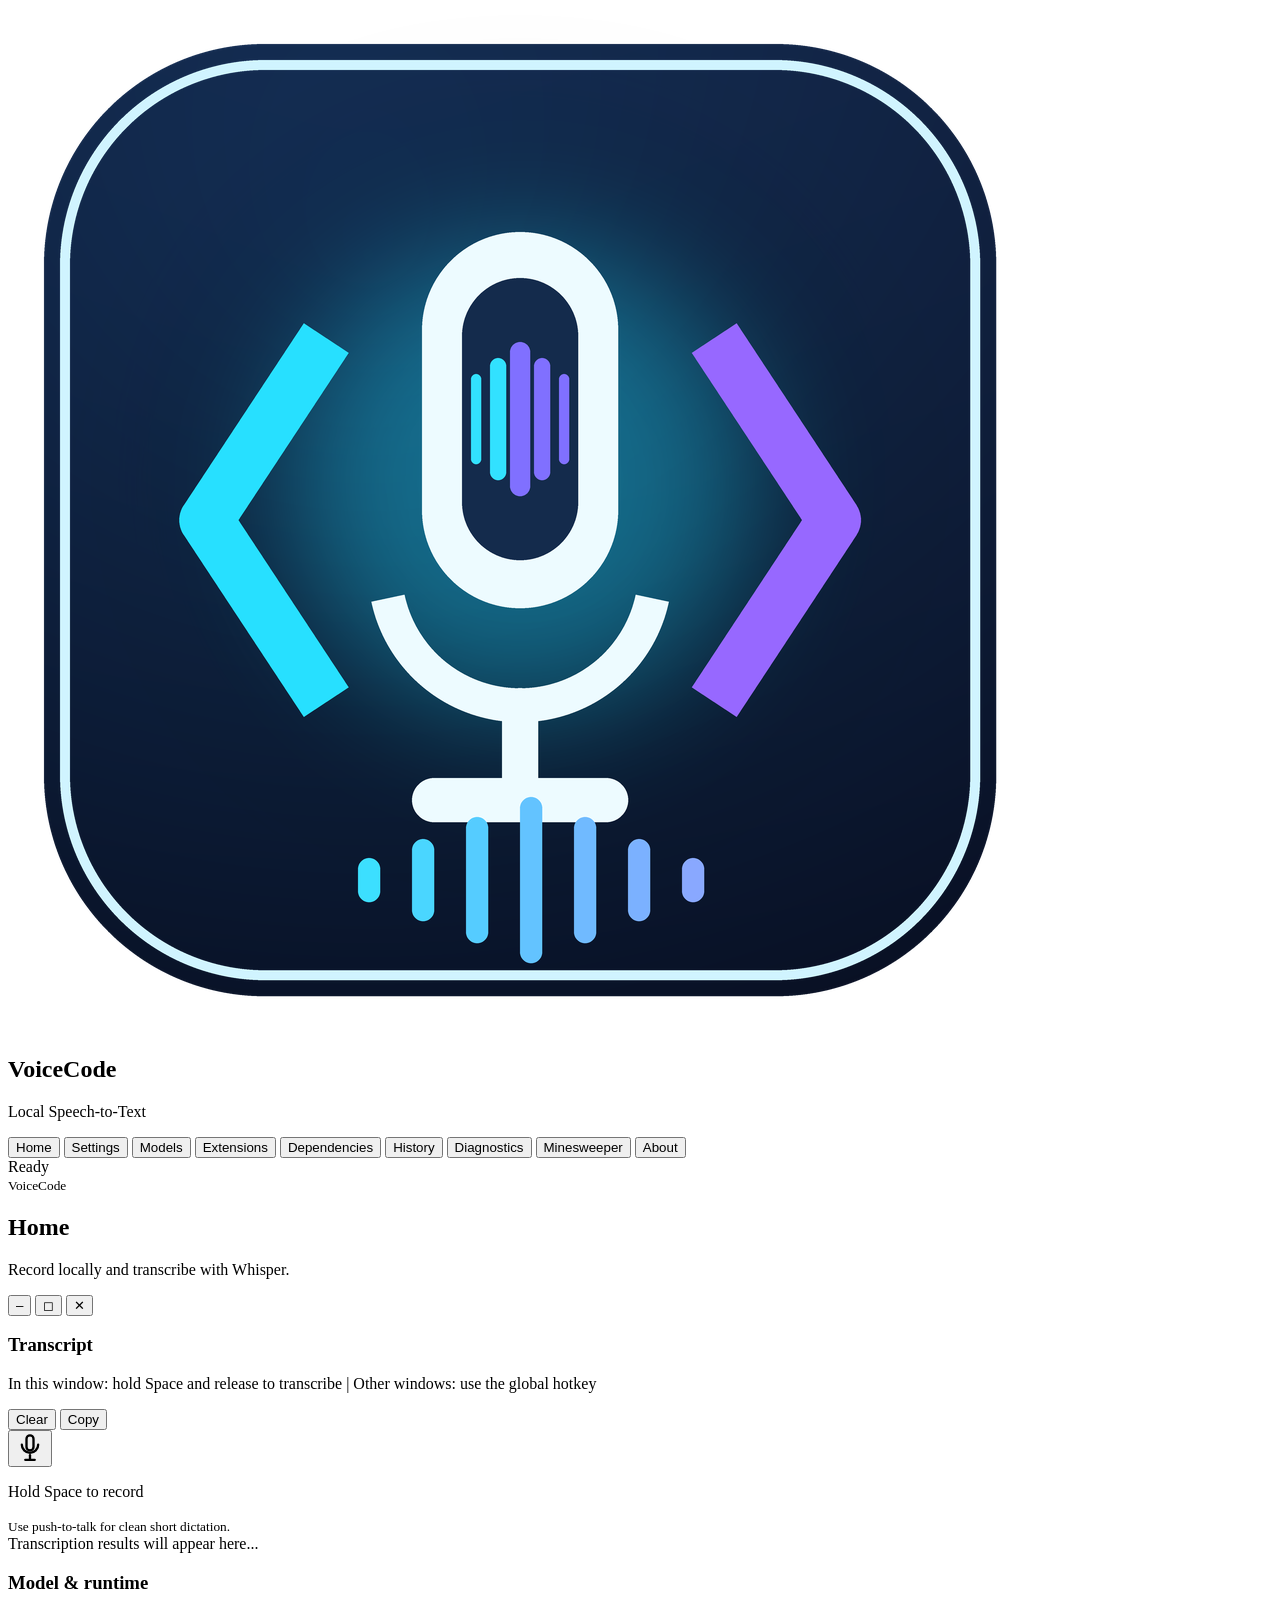
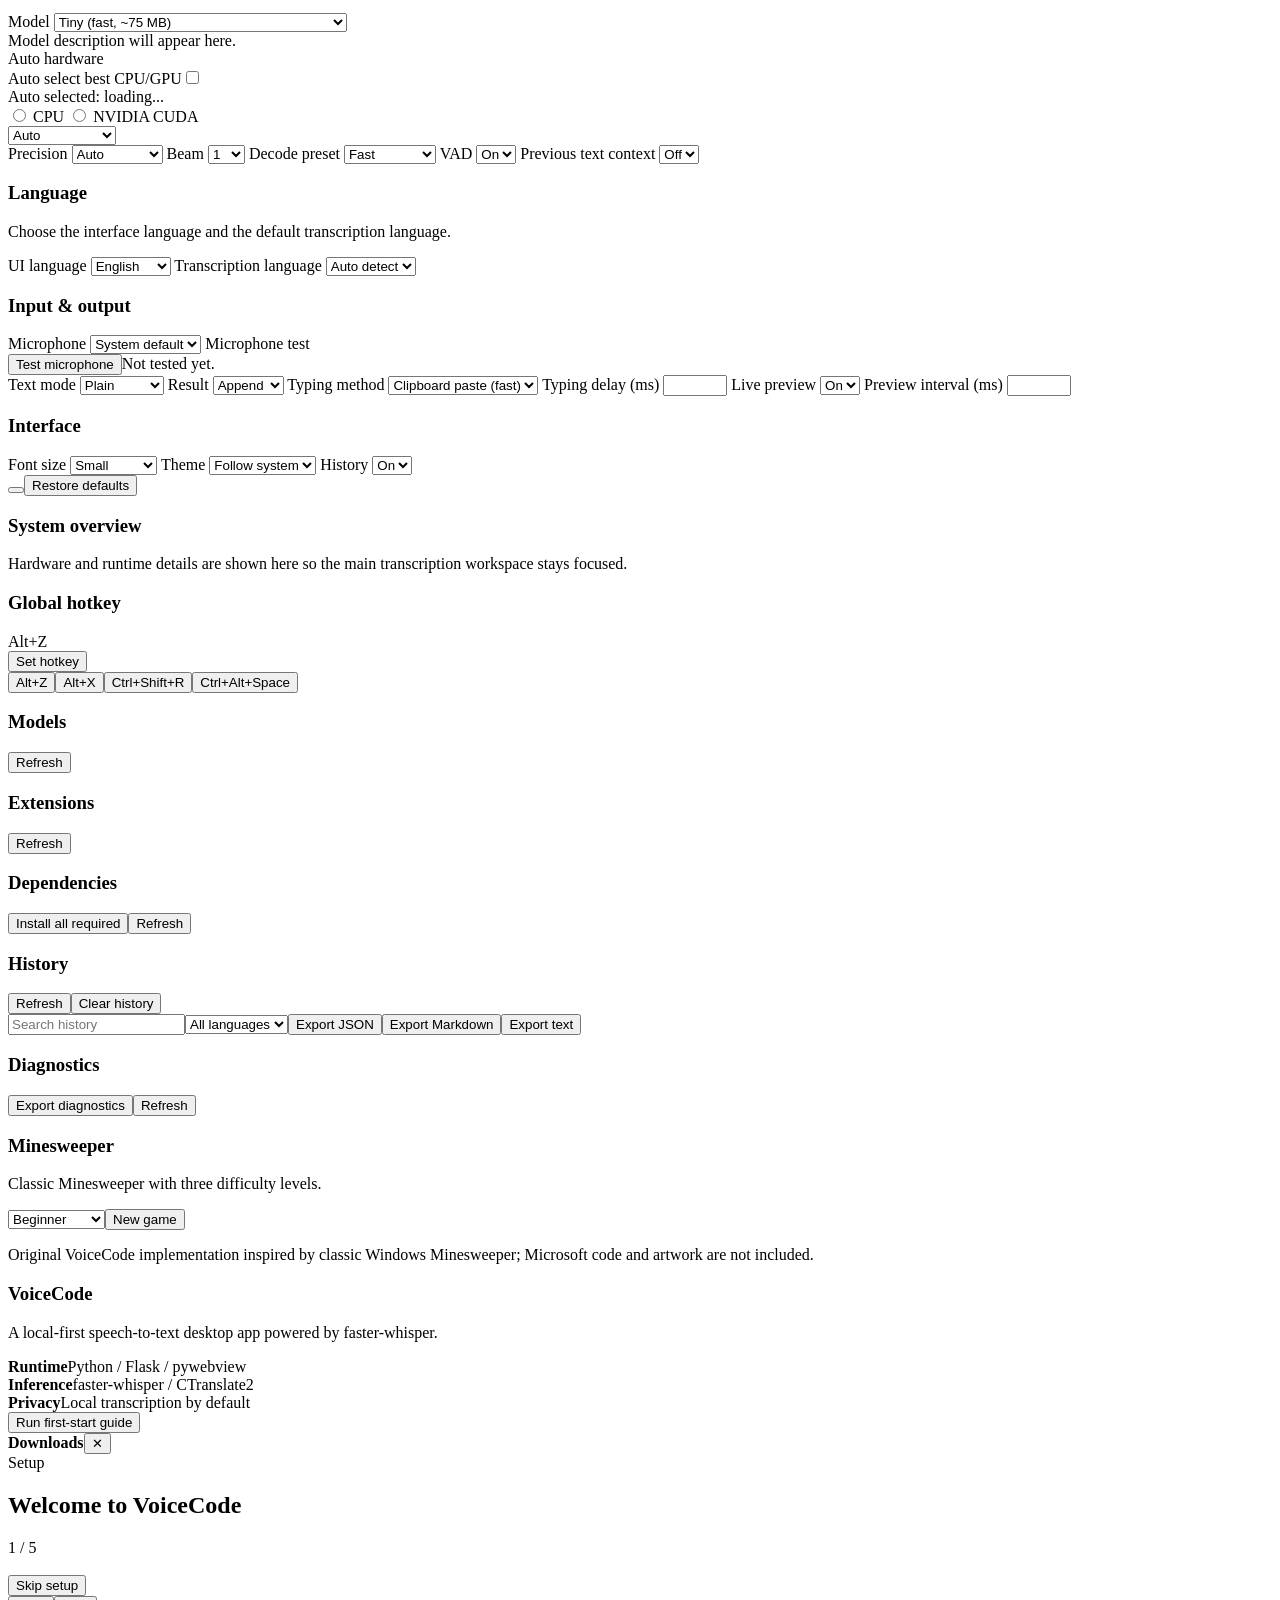
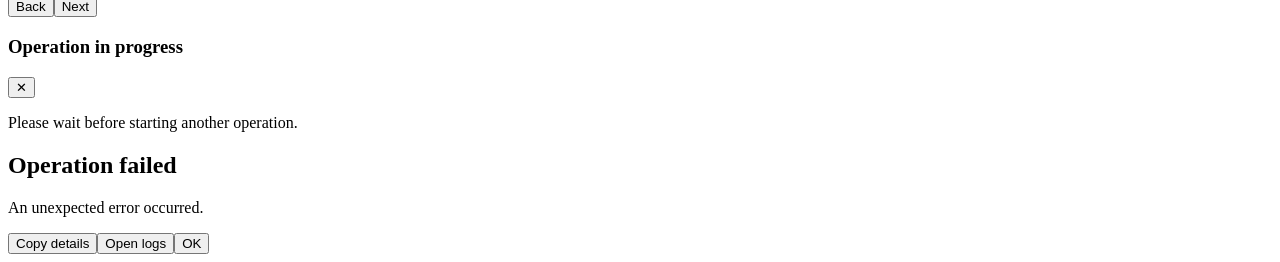
==== commit d1fbdffb: "feat: decode presets (fast/balanced/high_quality/custom)" ====
--- a/static/index.html
+++ b/static/index.html
@@ -112,6 +112,8 @@
               <select id="compute-type"><option value="auto" data-i18n="compute_auto">Auto</option><option value="int8">int8</option><option value="float16">float16</option><option value="float32">float32</option><option value="int8_float16">int8_float16</option></select>
               <label for="beam-size" data-i18n="label_beam_size">Beam</label>
               <select id="beam-size"><option value="1">1</option><option value="3">3</option><option value="5">5</option><option value="8">8</option><option value="10">10</option></select>
+              <label for="decode-preset" data-i18n="label_decode_preset">Decode preset</label>
+              <select id="decode-preset"><option value="fast" data-i18n="decode_fast">Fast</option><option value="balanced" data-i18n="decode_balanced">Balanced</option><option value="high_quality" data-i18n="decode_high_quality">High quality</option><option value="custom" data-i18n="decode_custom">Custom</option></select>
               <label for="vad-filter" data-i18n="label_vad_filter">VAD</label>
               <select id="vad-filter"><option value="true" data-i18n="vad_on">On</option><option value="false" data-i18n="vad_off">Off</option></select>
               <label for="condition-on-previous-text" data-i18n="label_condition_on_previous_text">Previous text context</label>
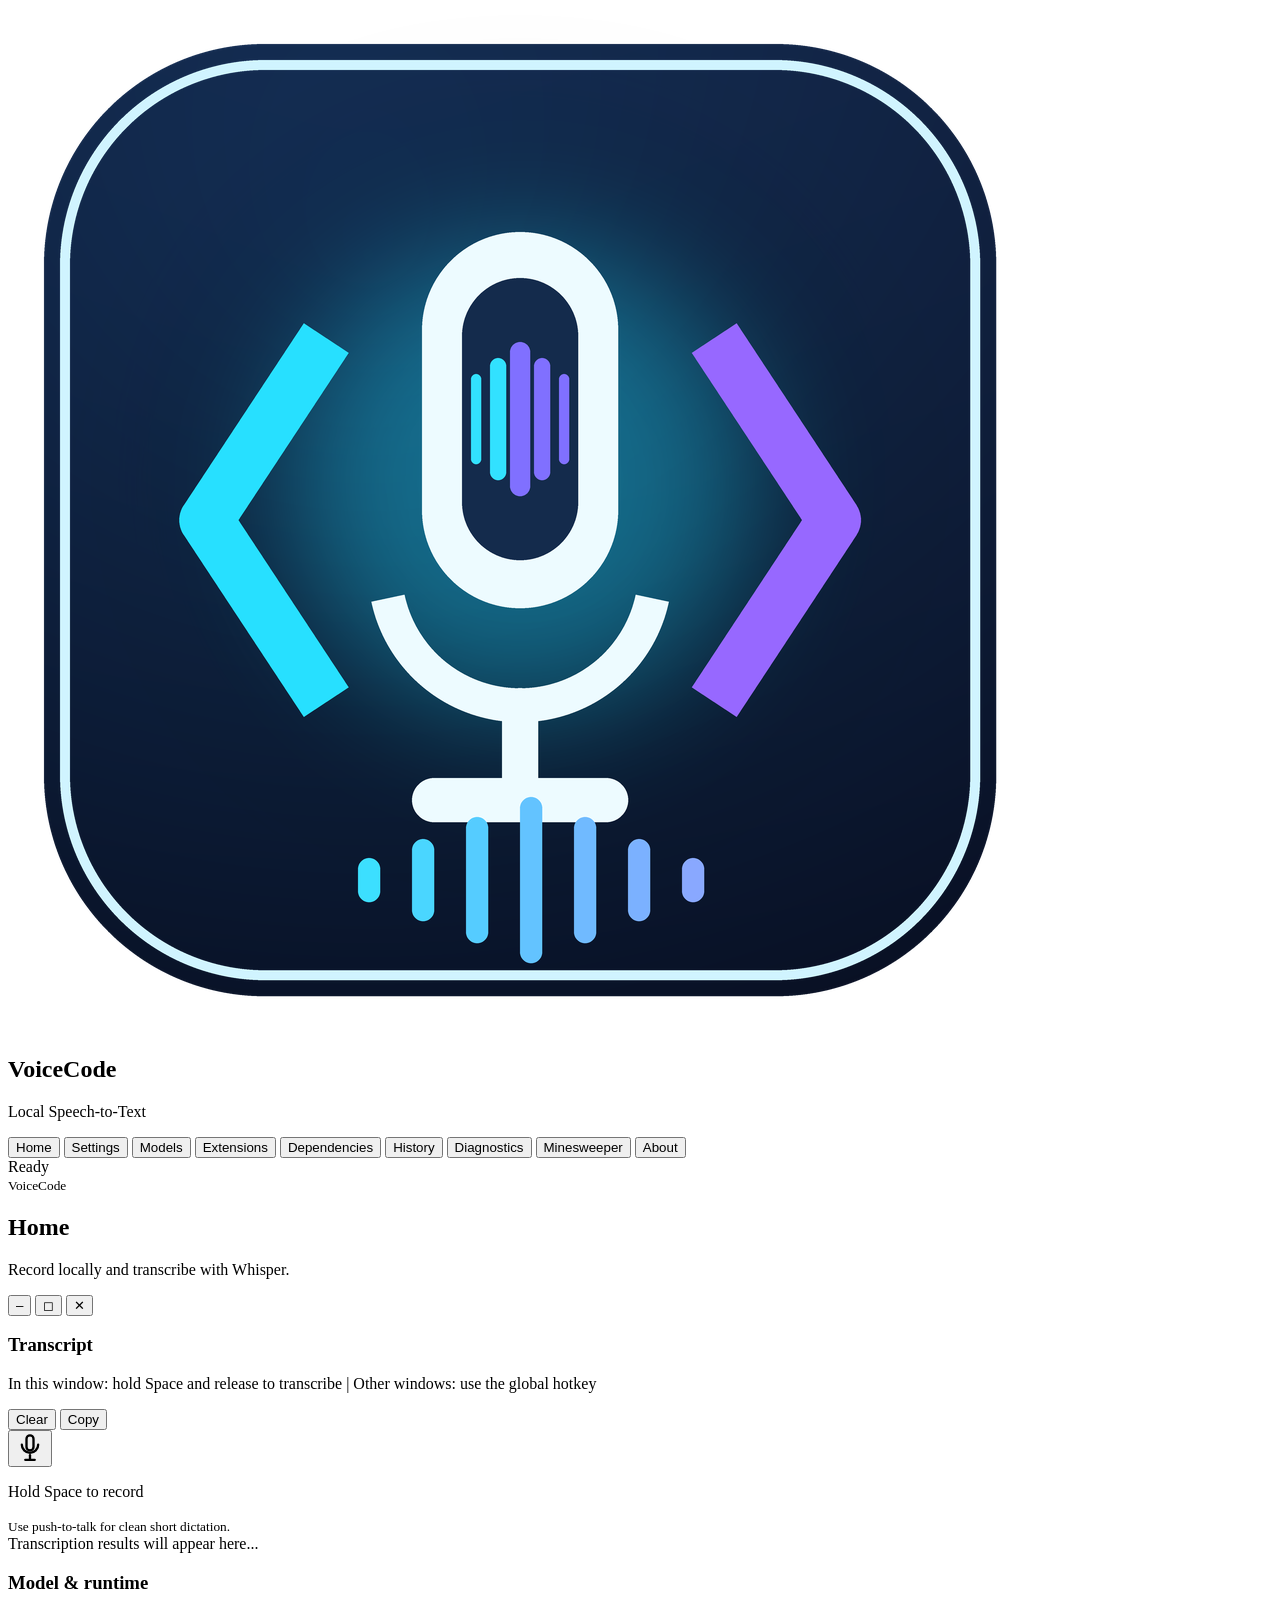
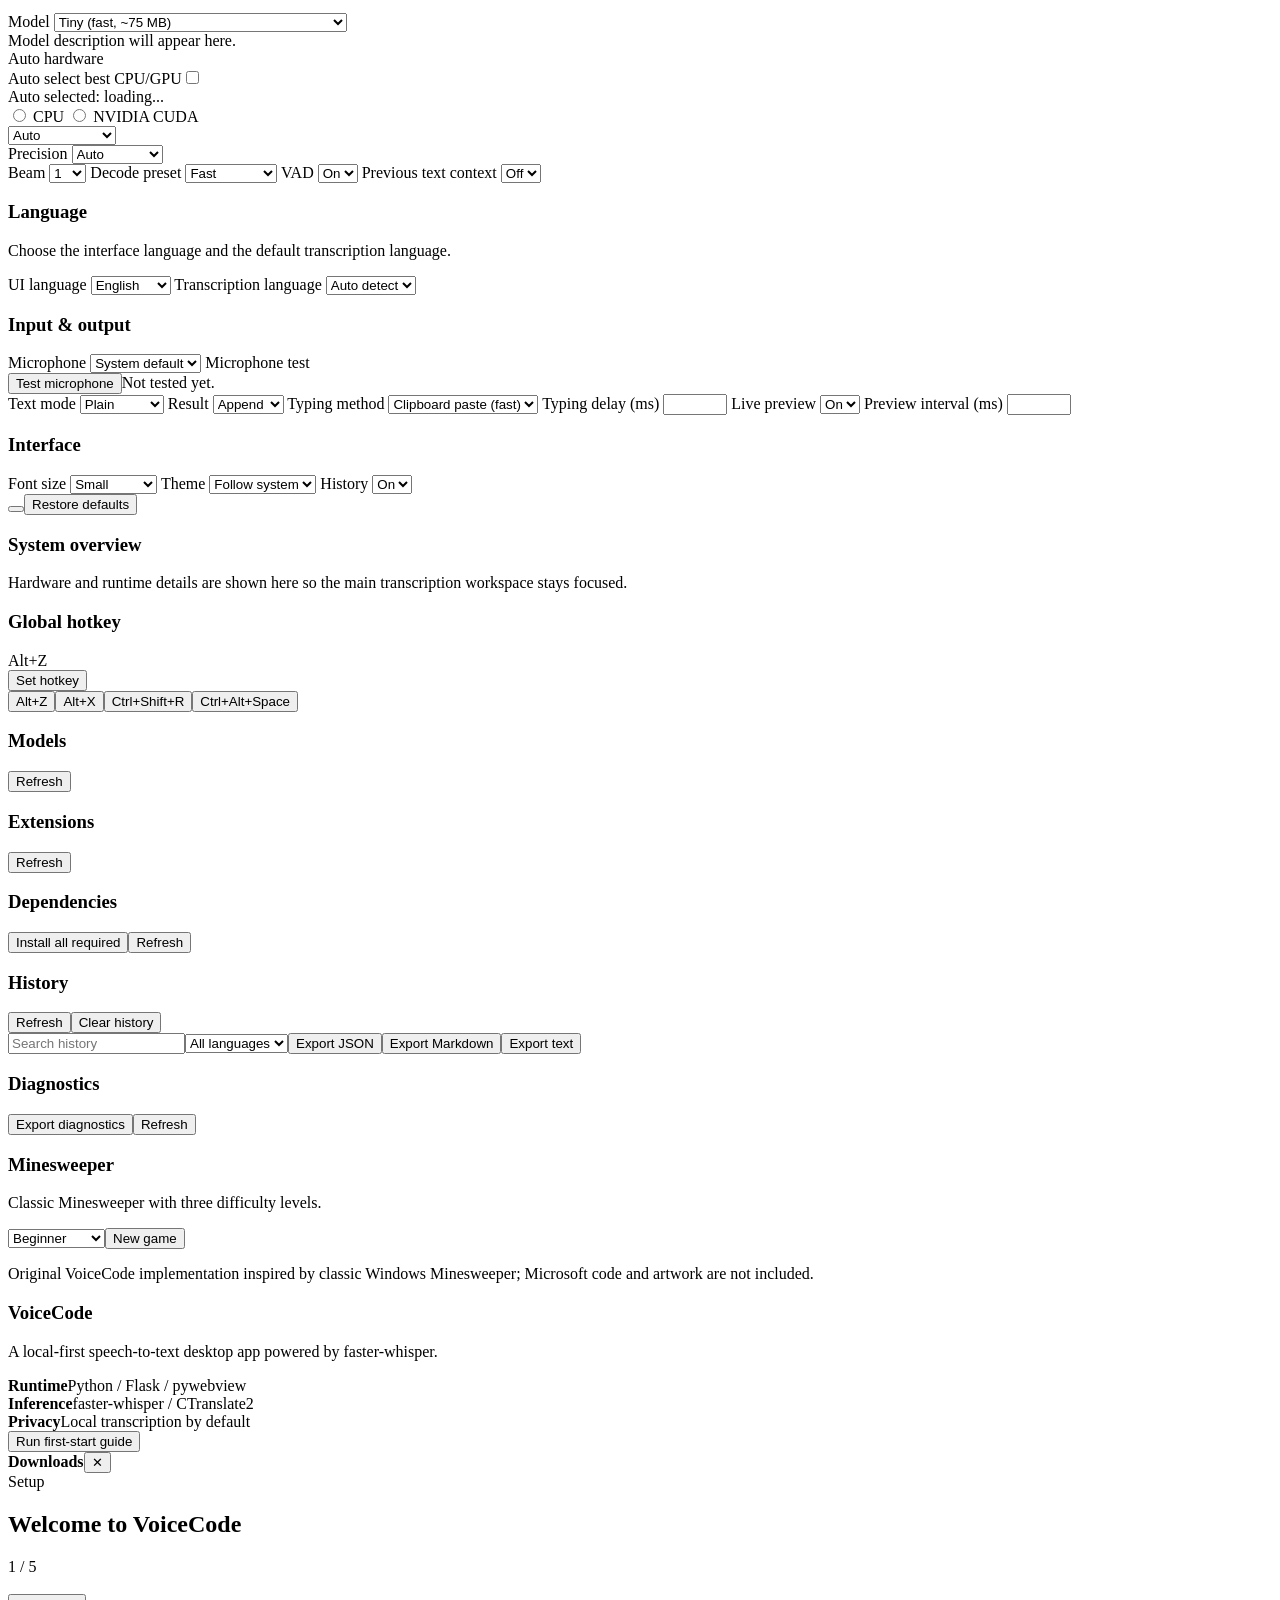
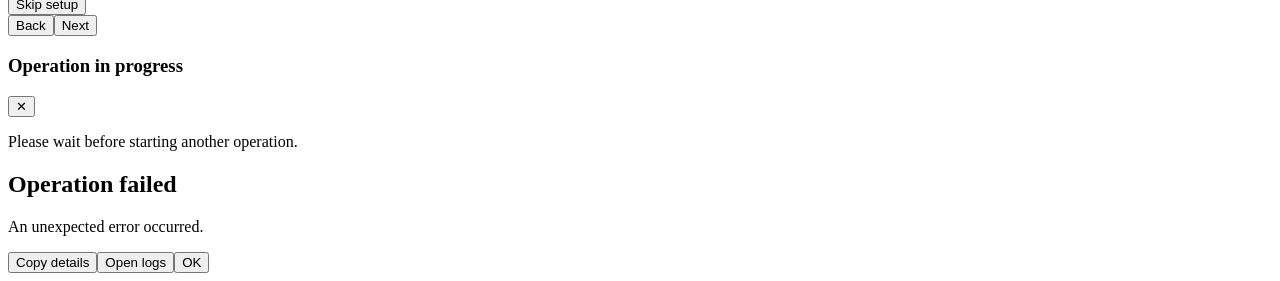
==== commit 676f0c7c: "fix the problem of CUDA" ====
--- a/static/index.html
+++ b/static/index.html
@@ -96,6 +96,8 @@
                 <option value="large-v3" data-i18n="model_large_v3">Large v3 (best accuracy, GPU recommended)</option>
                 <option value="large-v3-turbo" data-i18n="model_large_v3_turbo">Large v3 turbo (newest, faster)</option>
                 <option value="distil-large-v3" data-i18n="model_distil_large_v3">Distil large v3 (fast GPU model)</option>
+                <option value="distil-whisper/distil-large-v3.5-ct2" data-i18n="model_distil_whisper_large_v3_5">Distil Whisper Large v3.5 (fast, ~1.5 GB)</option>
+                <option value="kotoba-tech/kotoba-whisper-v2.0-faster" data-i18n="model_kotoba_whisper_v2_0">Kotoba Whisper v2.0 (Japanese, ~1.5 GB)</option>
               </select>
               <div id="model-description" class="help-text">Model description will appear here.</div><div id="model-button-list" class="model-button-list"></div>
               <label for="auto-device-toggle" data-i18n="label_auto_device">Auto hardware</label>
@@ -109,7 +111,7 @@
                 <select id="device" class="hidden-select" aria-hidden="true"><option value="auto" data-i18n="device_auto">Auto</option><option value="cpu" data-i18n="device_cpu">CPU</option><option value="cuda" data-i18n="device_cuda">NVIDIA CUDA</option></select>
               </div>
               <label for="compute-type" data-i18n="label_compute_type">Precision</label>
-              <select id="compute-type"><option value="auto" data-i18n="compute_auto">Auto</option><option value="int8">int8</option><option value="float16">float16</option><option value="float32">float32</option><option value="int8_float16">int8_float16</option></select>
+              <select id="compute-type"><option value="auto" data-i18n="compute_auto">Auto</option><option value="int8">int8</option><option value="float16">float16</option><option value="float32">float32</option><option value="int8_float16">int8_float16</option></select><div id="compute-type-hint" class="help-text"></div>
               <label for="beam-size" data-i18n="label_beam_size">Beam</label>
               <select id="beam-size"><option value="1">1</option><option value="3">3</option><option value="5">5</option><option value="8">8</option><option value="10">10</option></select>
               <label for="decode-preset" data-i18n="label_decode_preset">Decode preset</label>
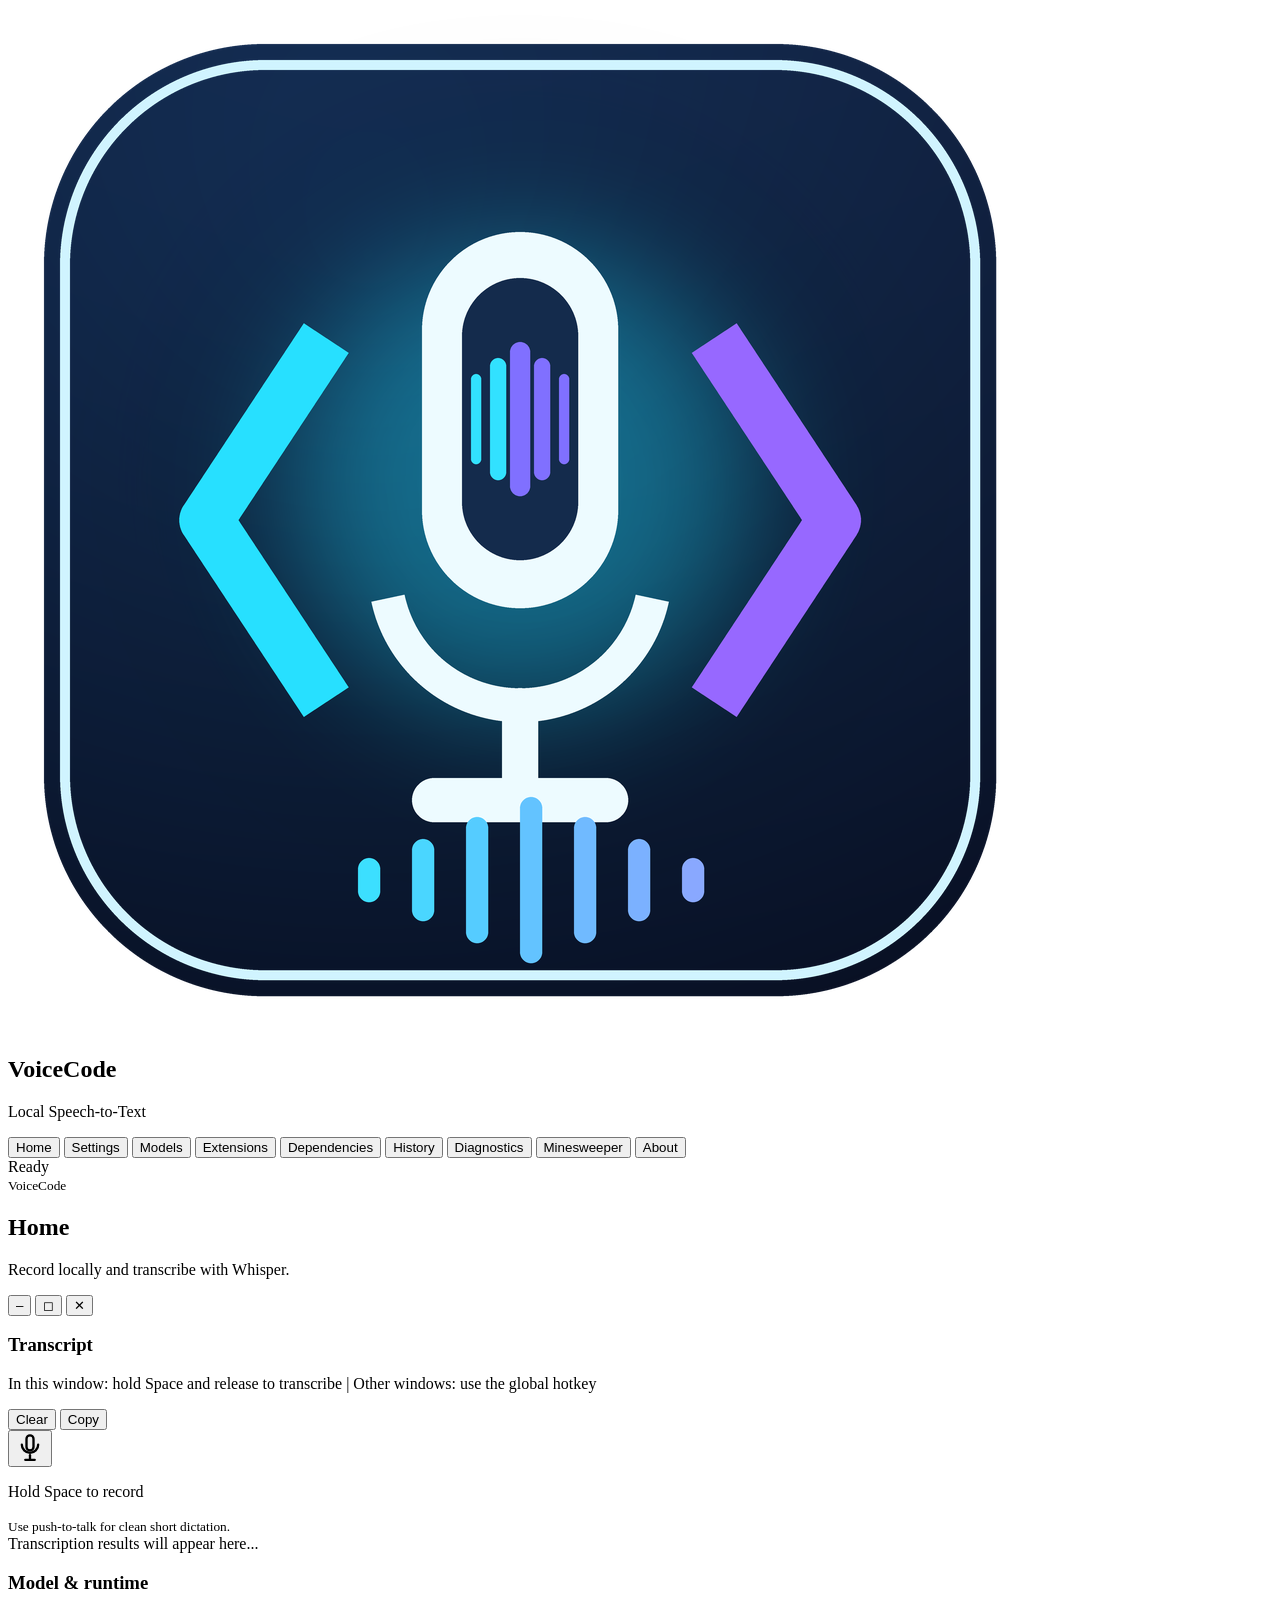
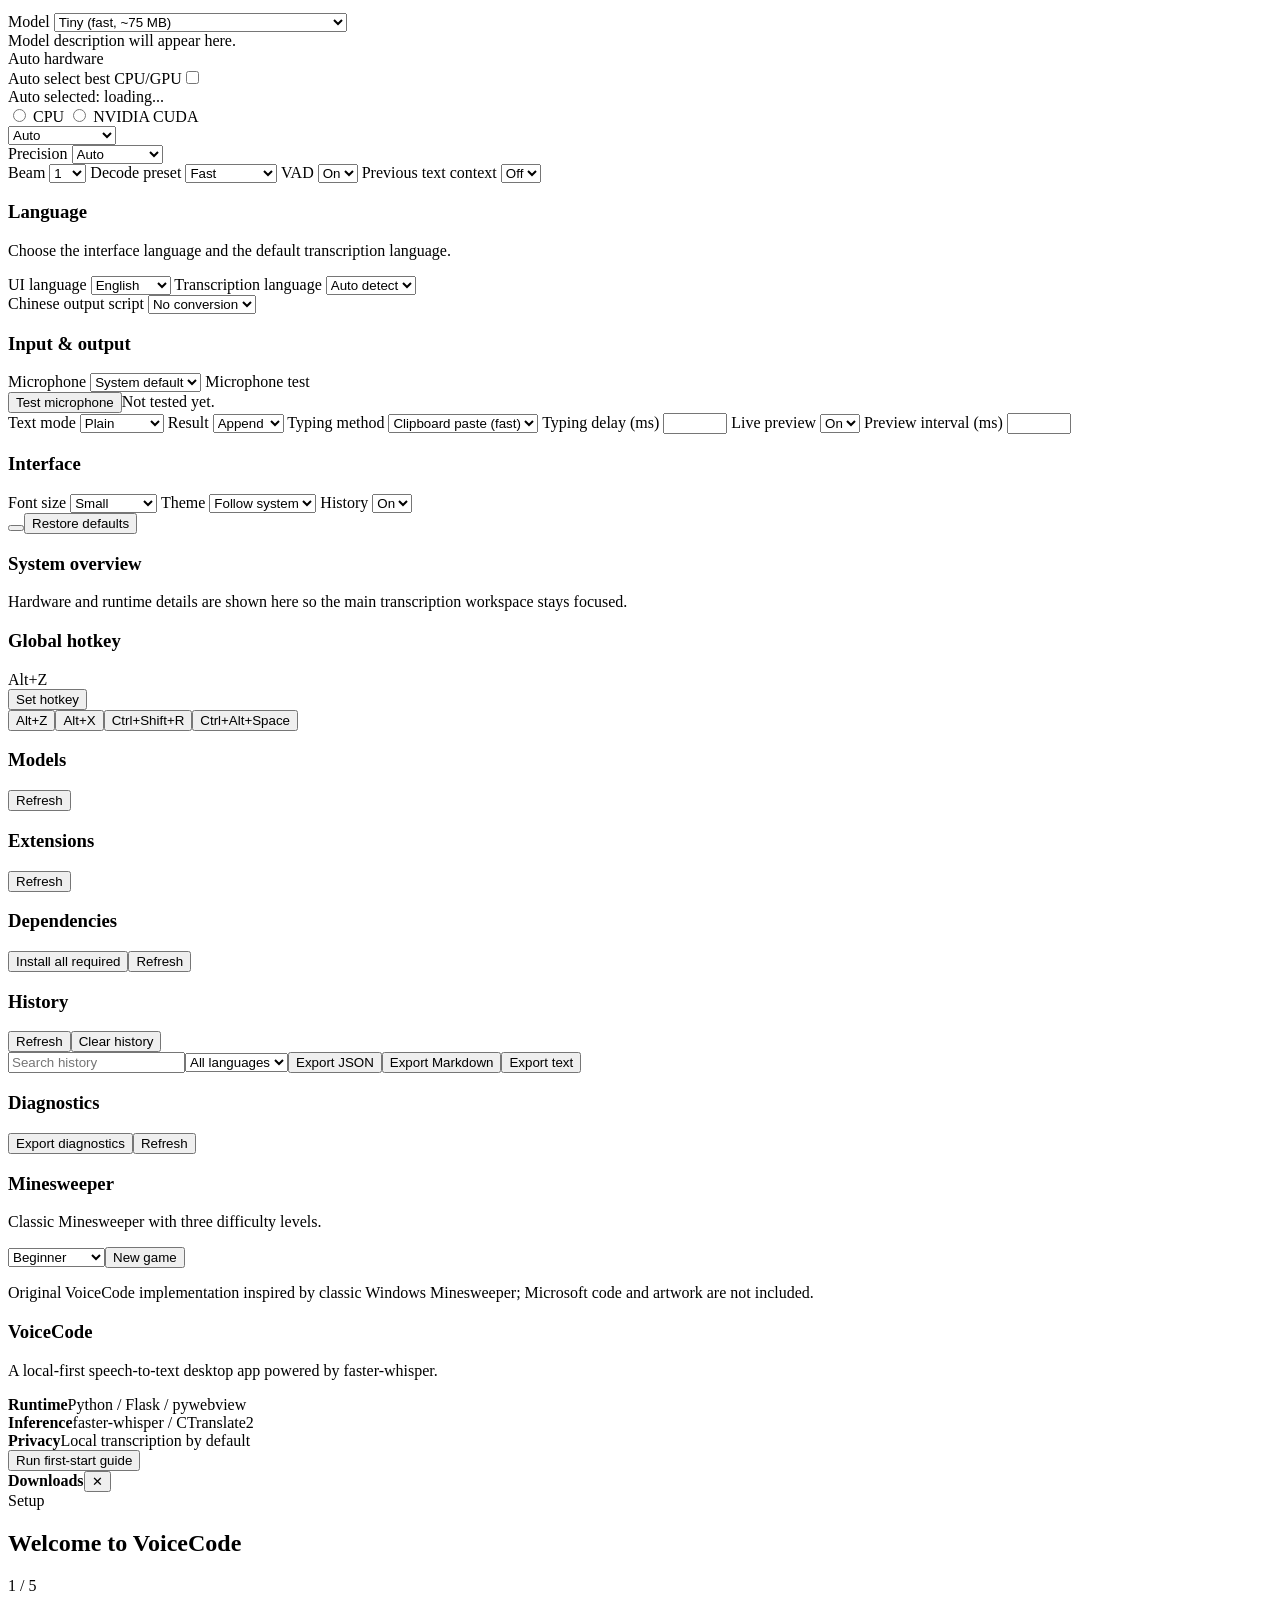
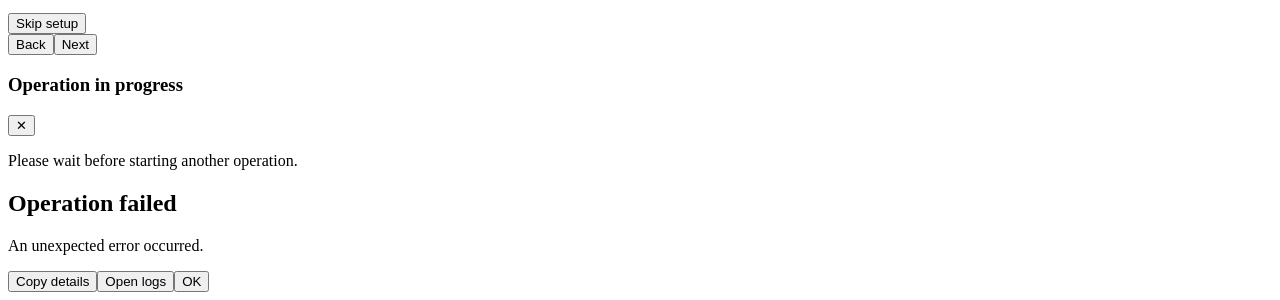
==== commit 9aa4ab78: "v0.4.1 test" ====
--- a/static/index.html
+++ b/static/index.html
@@ -75,6 +75,7 @@
                 <small data-i18n="home_hint">Use push-to-talk for clean short dictation.</small>
               </div>
             </div>
+            <div id="home-hotkey-hint" class="home-hotkey-hint" role="note"></div>
             <div id="transcript"><span class="placeholder" data-i18n="transcript_placeholder">Transcription results will appear here...</span></div>
             <div id="dbg" class="debug"></div>
           </section>
@@ -84,7 +85,7 @@
 
       <section class="view" id="view-settings" data-title-key="nav_settings" data-subtitle-key="settings_subtitle">
         <div class="settings-grid">
-          <section class="panel">
+          <section class="panel model-runtime-panel">
             <h3 data-i18n="settings_model_runtime">Model & runtime</h3>
             <div class="form-grid">
               <label for="model" data-i18n="label_model">Model</label>
@@ -131,6 +132,8 @@
               <label for="lang" data-i18n="label_transcription_language">Transcription language</label>
               <select id="lang"><option value="auto" data-i18n="lang_auto">Auto detect</option><option value="zh" data-i18n="lang_zh">Chinese</option><option value="en" data-i18n="lang_en">English</option><option value="ja" data-i18n="lang_ja">Japanese</option></select>
             </div>
+              <label for="zh-script" data-i18n="label_zh_script">Chinese output script</label>
+              <select id="zh-script"><option value="none" data-i18n="zh_script_none">No conversion</option><option value="simplified" data-i18n="zh_script_simplified">Simplified</option><option value="traditional" data-i18n="zh_script_traditional">Traditional</option></select>
           </section>
 
           <section class="panel">
